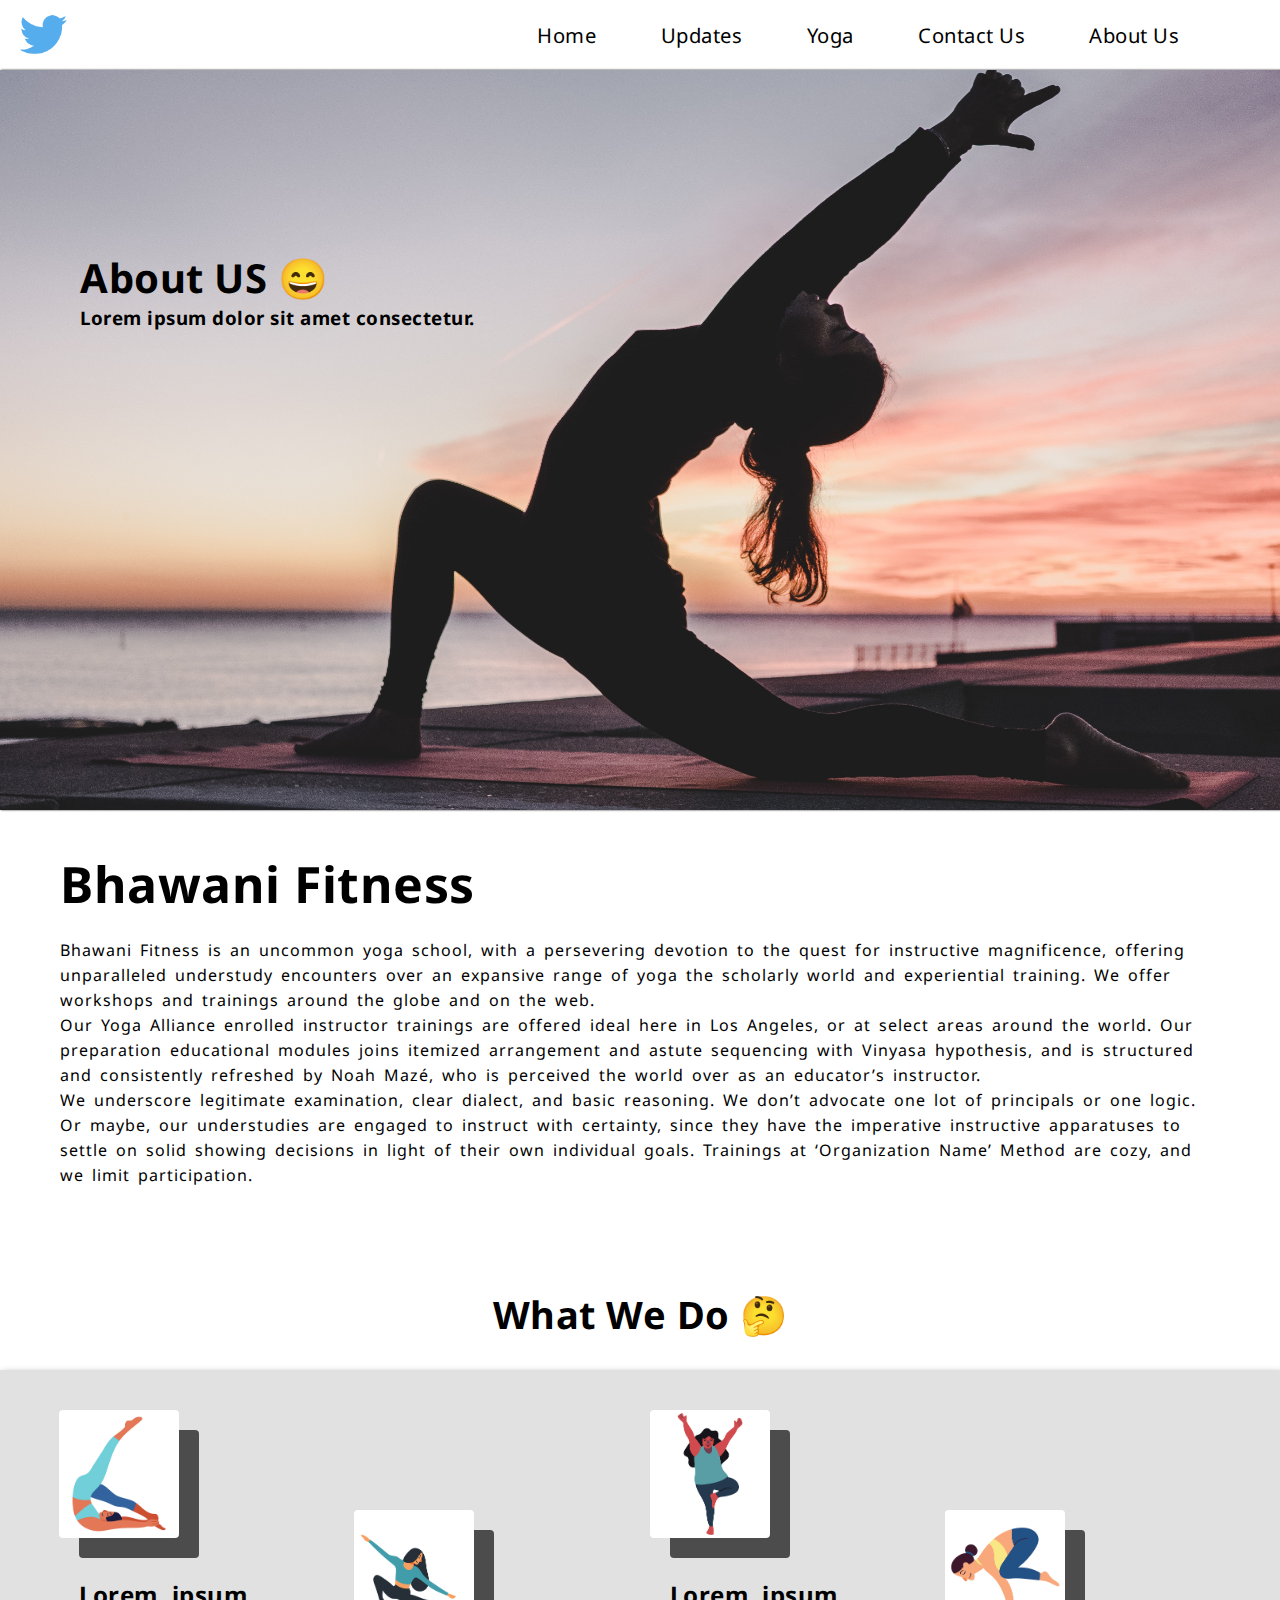
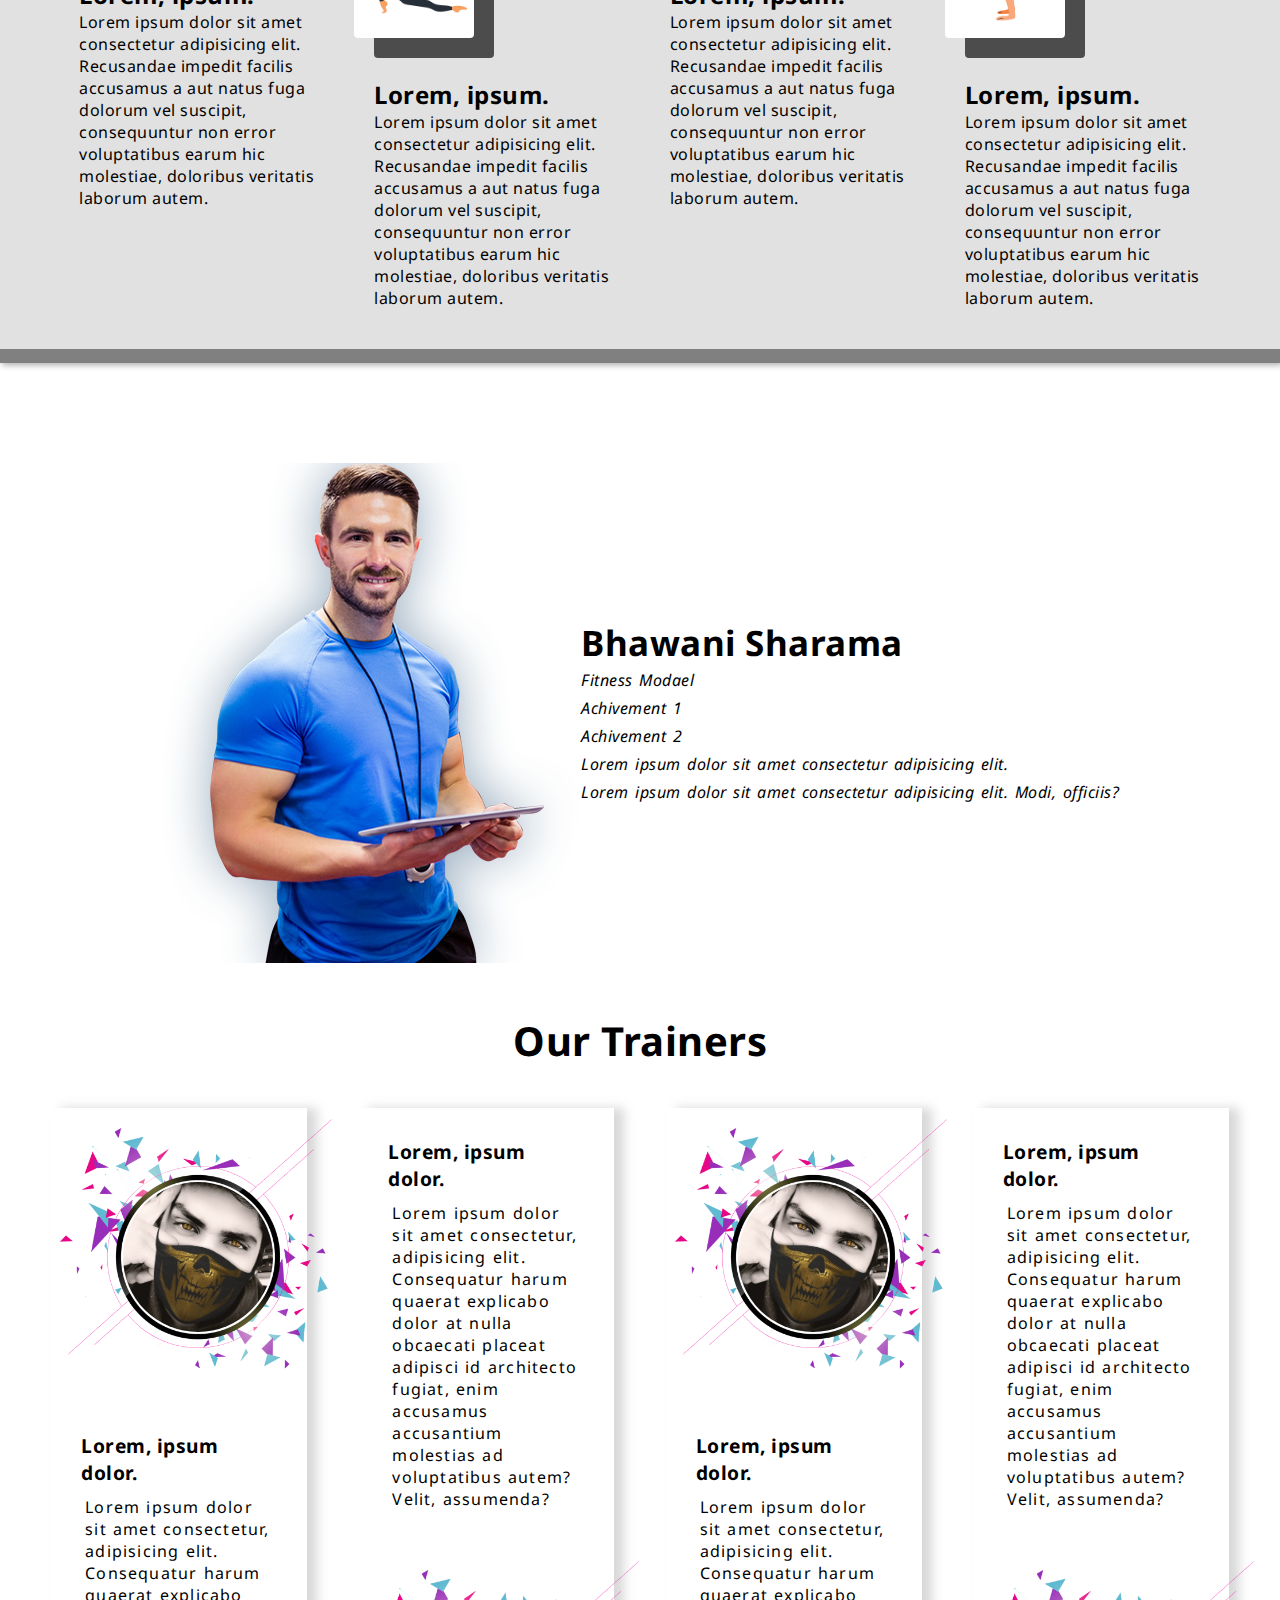
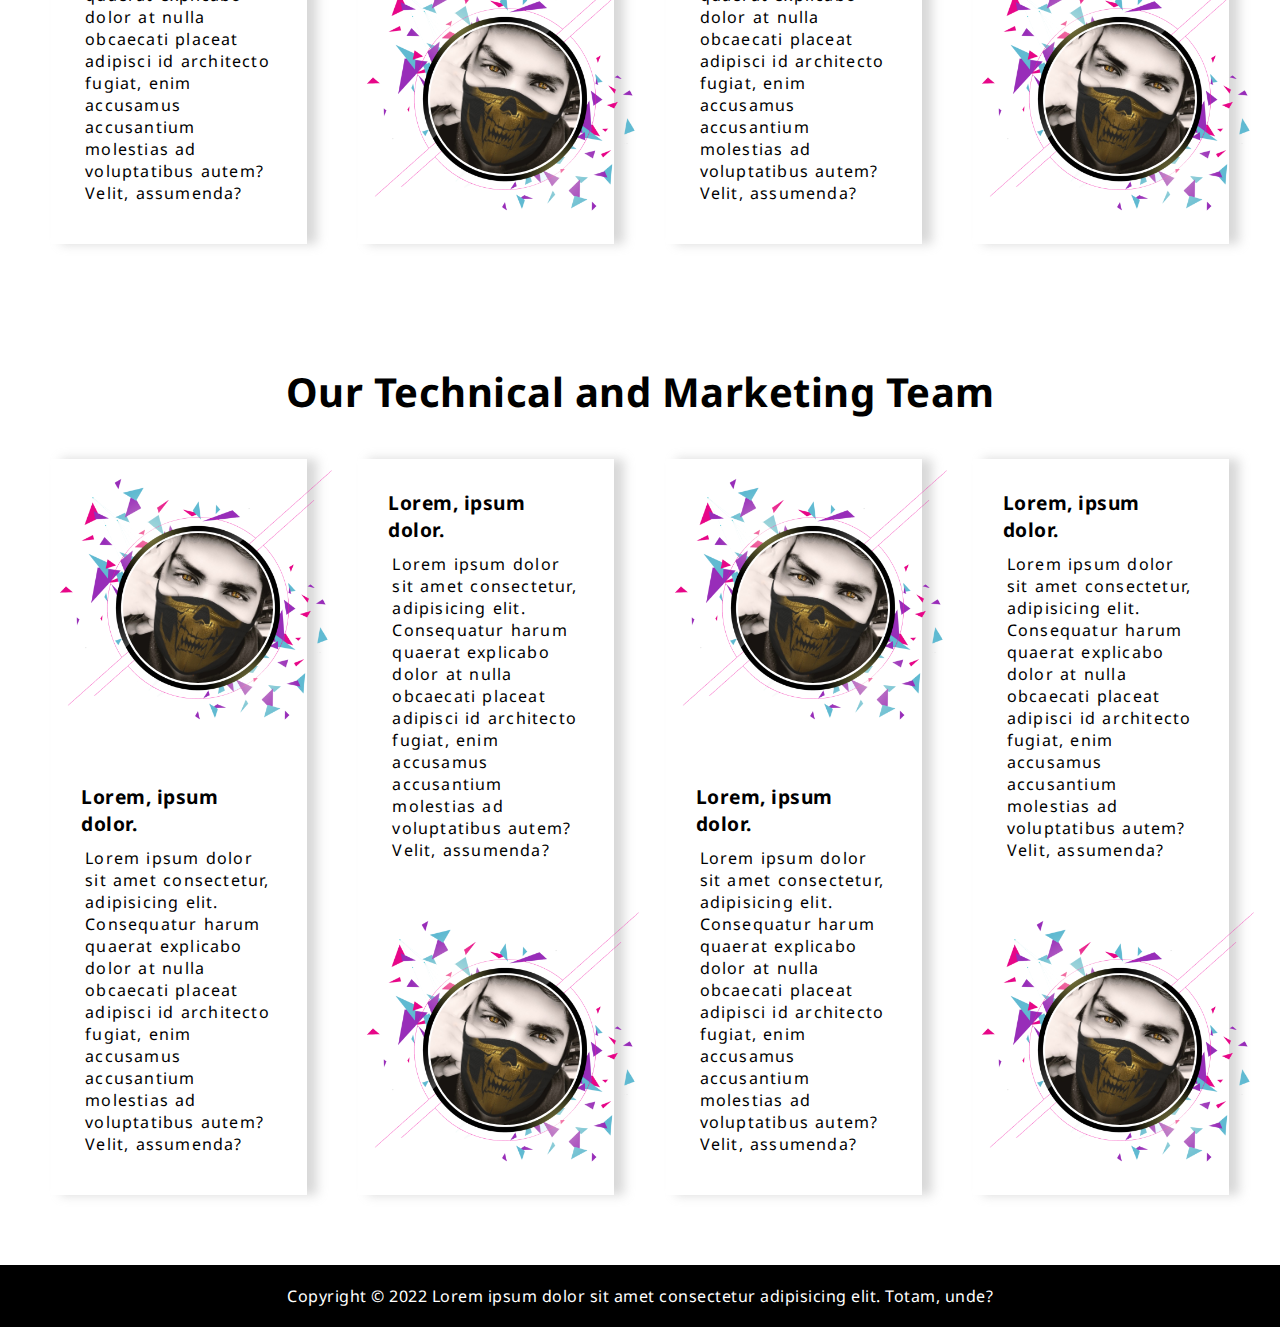
==== aboutus/aboutus.html @ 0463dc95 "first commit" ====
<!DOCTYPE html>
<html lang="en">
  <head>
    <meta charset="UTF-8" />
    <meta http-equiv="X-UA-Compatible" content="IE=edge" />
    <meta name="viewport" content="width=device-width, initial-scale=1.0" />
    <link rel="stylesheet" href="./style.css" />
    <link rel="stylesheet" href="/nav/style.css" />
    <title>Bhawani Fitness | About Us</title>
  </head>
  <body>
    <!-- navBar -->
    <nav class="nav">
      <img src="/images/logo.png" width="70" alt="logo" />
      <div class="nav-links">
        <a href="../index.html">Home</a>
        <a href="/Posts/posts.html">Updates</a>
        <a href="/aboutyoga/aboutyoga.html">Yoga</a>
        <a href="/contactus/contactus.html">Contact Us</a>
        <a href="#">About Us</a>
      </div>
       <img id="burger" src="/images/hamburger.png" alt="hamburger" />
    </nav>
    <!-- hero -->
    <section class="aboutus-hero">
      <div class="aboutus-hero-heading">
        <h2>About US 😄</h2>
        <h3>Lorem ipsum dolor sit amet consectetur.</h3>
      </div>
    </section>
    <!-- aboutus -->
    <section class="aboutus">
      <h1>Bhawani Fitness</h1>
      <p>
        Bhawani Fitness is an uncommon yoga school, with a persevering devotion
        to the quest for instructive magnificence, offering unparalleled
        understudy encounters over an expansive range of yoga the scholarly
        world and experiential training. We offer workshops and trainings around
        the globe and on the web. <br />
        Our Yoga Alliance enrolled instructor trainings are offered ideal here
        in Los Angeles, or at select areas around the world. Our preparation
        educational modules joins itemized arrangement and astute sequencing
        with Vinyasa hypothesis, and is structured and consistently refreshed by
        Noah Mazé, who is perceived the world over as an educator’s instructor.
        <br />
        We underscore legitimate examination, clear dialect, and basic
        reasoning. We don’t advocate one lot of principals or one logic. Or
        maybe, our understudies are engaged to instruct with certainty, since
        they have the imperative instructive apparatuses to settle on solid
        showing decisions in light of their own individual goals. Trainings at
        ‘Organization Name’ Method are cozy, and we limit participation.
      </p>
    </section>
    <!-- what we do -->
    <section class="aboutus-what-we-do">
      <h5>What We Do 🤔</h5>
      <div>
        <div>
          <div class="aboutus-what-we-do-img">
            <img src="/images/aboutus_1.png" alt="aboutus_1" />
          </div>
          <div class="aboutus-what-we-do-content">
            <h6>Lorem, ipsum.</h6>
            <p>
              Lorem ipsum dolor sit amet consectetur adipisicing elit.
              Recusandae impedit facilis accusamus a aut natus fuga dolorum vel
              suscipit, consequuntur non error voluptatibus earum hic molestiae,
              doloribus veritatis laborum autem.
            </p>
          </div>
        </div>
        <div class="aboutus-temp">
          <div class="aboutus-what-we-do-img">
            <img src="/images/aboutus_2.png" alt="aboutus_1" />
          </div>
          <div class="aboutus-what-we-do-content">
            <h6>Lorem, ipsum.</h6>
            <p>
              Lorem ipsum dolor sit amet consectetur adipisicing elit.
              Recusandae impedit facilis accusamus a aut natus fuga dolorum vel
              suscipit, consequuntur non error voluptatibus earum hic molestiae,
              doloribus veritatis laborum autem.
            </p>
          </div>
        </div>
        <div>
          <div class="aboutus-what-we-do-img">
            <img src="/images/aboutus_3.png" alt="aboutus_1" />
          </div>
          <div class="aboutus-what-we-do-content">
            <h6>Lorem, ipsum.</h6>
            <p>
              Lorem ipsum dolor sit amet consectetur adipisicing elit.
              Recusandae impedit facilis accusamus a aut natus fuga dolorum vel
              suscipit, consequuntur non error voluptatibus earum hic molestiae,
              doloribus veritatis laborum autem.
            </p>
          </div>
        </div>
        <div class="aboutus-temp">
          <div class="aboutus-what-we-do-img">
            <img src="/images/aboutus_4.png" alt="aboutus_1" />
          </div>
          <div class="aboutus-what-we-do-content">
            <h6>Lorem, ipsum.</h6>
            <p>
              Lorem ipsum dolor sit amet consectetur adipisicing elit.
              Recusandae impedit facilis accusamus a aut natus fuga dolorum vel
              suscipit, consequuntur non error voluptatibus earum hic molestiae,
              doloribus veritatis laborum autem.
            </p>
          </div>
        </div>
      </div>
    </section>
    <!-- profiles -->
    <section class="aboutus-main-profile">
      <img src="/images/main istructor.png" alt="bhawani sharma" />
      <div>
        <h5>Bhawani Sharama</h5>
        <ul>
          <li>Fitness Modael</li>
          <li>Achivement 1</li>
          <li>Achivement 2</li>
          <li>Lorem ipsum dolor sit amet consectetur adipisicing elit.</li>
          <li>
            Lorem ipsum dolor sit amet consectetur adipisicing elit. Modi,
            officiis?
          </li>
        </ul>
      </div>
    </section>
    <h6 id="trainers-profile">Our Trainers</h6>
    <section class="aboutus-trainers-profile">
      <div>
        <div class="aboutus-trainers-profile-img">
          <img src="/images/trainer.jpg" alt="trainer" />
        </div>
        <div class="aboutus-trainers-profile-content">
          <h5>Lorem, ipsum dolor.</h5>
          <p>
            Lorem ipsum dolor sit amet consectetur, adipisicing elit.
            Consequatur harum quaerat explicabo dolor at nulla obcaecati placeat
            adipisci id architecto fugiat, enim accusamus accusantium molestias
            ad voluptatibus autem? Velit, assumenda?
          </p>
        </div>
      </div>
      <div>
        <div class="aboutus-trainers-profile-content">
          <h5>Lorem, ipsum dolor.</h5>
          <p>
            Lorem ipsum dolor sit amet consectetur, adipisicing elit.
            Consequatur harum quaerat explicabo dolor at nulla obcaecati placeat
            adipisci id architecto fugiat, enim accusamus accusantium molestias
            ad voluptatibus autem? Velit, assumenda?
          </p>
        </div>
        <div class="aboutus-trainers-profile-img">
          <img src="/images/trainer.jpg" alt="trainer" />
        </div>
      </div>
      <div>
        <div class="aboutus-trainers-profile-img">
          <img src="/images/trainer.jpg" alt="trainer" />
        </div>
        <div class="aboutus-trainers-profile-content">
          <h5>Lorem, ipsum dolor.</h5>
          <p>
            Lorem ipsum dolor sit amet consectetur, adipisicing elit.
            Consequatur harum quaerat explicabo dolor at nulla obcaecati placeat
            adipisci id architecto fugiat, enim accusamus accusantium molestias
            ad voluptatibus autem? Velit, assumenda?
          </p>
        </div>
      </div>
      <div>
        <div class="aboutus-trainers-profile-content">
          <h5>Lorem, ipsum dolor.</h5>
          <p>
            Lorem ipsum dolor sit amet consectetur, adipisicing elit.
            Consequatur harum quaerat explicabo dolor at nulla obcaecati placeat
            adipisci id architecto fugiat, enim accusamus accusantium molestias
            ad voluptatibus autem? Velit, assumenda?
          </p>
        </div>
        <div class="aboutus-trainers-profile-img">
          <img src="/images/trainer.jpg" alt="trainer" />
        </div>
      </div>
    </section>
    <!-- css and classes are same to completee it fast -->
    <h6 id="trainers-profile">Our Technical and Marketing Team</h6>
    <section class="aboutus-trainers-profile">
      <div>
        <div class="aboutus-trainers-profile-img">
          <img src="/images/trainer.jpg" alt="trainer" />
        </div>
        <div class="aboutus-trainers-profile-content">
          <h5>Lorem, ipsum dolor.</h5>
          <p>
            Lorem ipsum dolor sit amet consectetur, adipisicing elit.
            Consequatur harum quaerat explicabo dolor at nulla obcaecati placeat
            adipisci id architecto fugiat, enim accusamus accusantium molestias
            ad voluptatibus autem? Velit, assumenda?
          </p>
        </div>
      </div>
      <div>
        <div class="aboutus-trainers-profile-content">
          <h5>Lorem, ipsum dolor.</h5>
          <p>
            Lorem ipsum dolor sit amet consectetur, adipisicing elit.
            Consequatur harum quaerat explicabo dolor at nulla obcaecati placeat
            adipisci id architecto fugiat, enim accusamus accusantium molestias
            ad voluptatibus autem? Velit, assumenda?
          </p>
        </div>
        <div class="aboutus-trainers-profile-img">
          <img src="/images/trainer.jpg" alt="trainer" />
        </div>
      </div>
      <div>
        <div class="aboutus-trainers-profile-img">
          <img src="/images/trainer.jpg" alt="trainer" />
        </div>
        <div class="aboutus-trainers-profile-content">
          <h5>Lorem, ipsum dolor.</h5>
          <p>
            Lorem ipsum dolor sit amet consectetur, adipisicing elit.
            Consequatur harum quaerat explicabo dolor at nulla obcaecati placeat
            adipisci id architecto fugiat, enim accusamus accusantium molestias
            ad voluptatibus autem? Velit, assumenda?
          </p>
        </div>
      </div>
      <div>
        <div class="aboutus-trainers-profile-content">
          <h5>Lorem, ipsum dolor.</h5>
          <p>
            Lorem ipsum dolor sit amet consectetur, adipisicing elit.
            Consequatur harum quaerat explicabo dolor at nulla obcaecati placeat
            adipisci id architecto fugiat, enim accusamus accusantium molestias
            ad voluptatibus autem? Velit, assumenda?
          </p>
        </div>
        <div class="aboutus-trainers-profile-img">
          <img src="/images/trainer.jpg" alt="trainer" />
        </div>
      </div>
    </section>
    <footer class="home-footer">
      Copyright © 2022 Lorem ipsum dolor sit amet consectetur adipisicing elit.
      Totam, unde?
    </footer>
    <script src="/nav/script.js"></script>
  </body>
</html>
---- aboutus/style.css ----
@import url("https://fonts.googleapis.com/css2?family=Noto+Sans&display=swap");
* {
  margin: 0;
  padding: 0;
  font-family: "Noto Sans", sans-serif;
  letter-spacing: 0.5px;
  box-sizing: border-box;
}
a {
  text-decoration: none;
  color: black;
}
img {
  display: block;
}

.aboutus-hero {
  width: 100%;
  height: calc(90vh - 70px);
  background-image: url("/images/aboutus_hero.jpg");
  box-shadow: 1px 0 2px rgba(0, 0, 0, 0.841);
  /* background: rgb(41, 41, 41);
  background: linear-gradient(
    220deg,
    rgba(41, 41, 41, 0.726) 18%,
    rgba(246, 246, 246, 1) 100%
  ); */
  /* background-blend-mode: luminosity; */
  background-position: center;
  background-repeat: no-repeat;
  background-size: cover;
  /* display: flex; */
  /* align-items: center; */
}
.aboutus-hero-heading {
  margin-left: 80px;
  width: 36%;
  padding-top: 180px;
}
/* heading */
.aboutus-hero-heading > h2 {
  font-size: 40px;
}
.aboutus {
  padding: 40px 60px;
}
.aboutus > h1 {
  font-size: 50px;
}
.aboutus > p {
  word-spacing: 3px;
  line-height: 25px;
  padding-top: 20px;
  letter-spacing: 1px;
}

/* what we do */
.aboutus-what-we-do > h5 {
  text-align: center;
  font-size: 38px;
  margin-top: 60px;
  margin-bottom: 30px;
}
.aboutus-what-we-do > div {
  display: flex;
  background-color: rgba(184, 184, 184, 0.418);
  padding: 30px;
  box-shadow: 1.5px 1.5px 6px rgba(80, 80, 80, 0.486);
  margin-bottom: 100px;
  margin-top: 10;
  /* border-top: 3px solid rgba(128, 128, 128, 0.281); */
  border-bottom: gray solid 14px;
  justify-content: space-evenly;
}
.aboutus-what-we-do > div > div {
  width: 21%;
  padding: 10px;
}
.aboutus-what-we-do-content > h6 {
  font-size: x-large;
}
.aboutus-what-we-do-img {
  width: 120px;
  border-radius: 4px;
  background-color: rgba(54, 54, 54, 0.87);
}
.aboutus-what-we-do-img > img {
  margin: 20px;
  border-radius: 4px;
  width: 120px;
  position: relative;
  bottom: 20px;
  right: 40px;
}
.aboutus-temp {
  margin-top: 100px;
}
/* profiles */
.aboutus-main-profile {
  display: flex;
  align-items: center;
  justify-content: center;
}
.aboutus-main-profile > div > h5 {
  font-size: 35px;
}
.aboutus-main-profile > div > ul {
  list-style: none;
  line-height: 28px;
  font-style: italic;
  letter-spacing: 1.2px;
  word-spacing: 2px;
}
#trainers-profile {
  text-align: center;
  margin-top: 50px;
  margin-bottom: 40px;
  font-size: 40px;
}
.aboutus-trainers-profile {
  display: flex;
  justify-content: space-evenly;
}
.aboutus-trainers-profile > div {
  width: 20%;
  margin-bottom: 70px;
  box-shadow:10px 0 10px rgba(175, 175, 175, 0.486) ;
  /* background-color: rgba(212, 212, 212, 0.527); */
}
.aboutus-trainers-profile-img {
  background-image: url("/images/trainer_bg.png");
  padding: 72px;
  background-size: cover;
  background-position: center;
  background-repeat: no-repeat;
  width: max-content;
}
.aboutus-trainers-profile-content {
  padding: 30px;
}
.aboutus-trainers-profile-content > h5 {
  font-size: larger;
}
.aboutus-trainers-profile-content > p {
  letter-spacing: 1.2px;
  word-spacing: 1.1px;
  padding: 10px 4px;
}
.aboutus-trainers-profile-img img {
  position: relative;
  top: 2.4px;
  /* box-shadow: 2px 2px 10px rgba(150, 150, 150, 0.562); */
  width: 150px;
  border-radius: 50%;
}
.home-footer {
  color: white;
  padding: 20px 0;
  text-align: center;
  background-color: black;
}
---- nav/style.css ----
.nav {
  padding: 4px 8px;
  display: flex;
  height: 70px;
  align-items: center;
  justify-content: space-between;
}
#burger {
  display: none;
  width: 31px;
  z-index: 5;
  transition: all 0.4s ease-in-out;
  margin-right: 10px;
}
.nav-links {
  z-index: 4;
  margin-right: 5%;
  /* display: flex;
  justify-content: space-between; */
  width: max-content;
  font-size: 20.2px;
}
.nav-links > a {
  margin: 0 2.3vw;
}
.home-footer {
  color: white;
  padding: 20px 0;
  text-align: center;
  background-color: black;
}
@media screen and (max-width: 850px) {
  .nav {
    padding: 3px 6px;
    height: 55px;
    width: 100%;
    position: absolute; /* top: 0; */
    /* position: fixed; */
  }
  #burger {
    position: relative;
    display: block;
  }
  .nav > img {
    width: 55px;
  }
  .nav-links {
    position: fixed;
    top: 0;
    margin: 0;
    padding-top: 55px;
    background-color: rgba(173, 173, 173, 0.952);
    width: 50%;
    height: 100vh;
    right: 0;
    display: flex;
    line-height: 40px;
    transform: translateX(100%);
    transition: all 0.4s ease-in-out;
    flex-direction: column;
  }
  .nav-links > a {
    padding: 10px 10px;
    width: 100%;
    color: white;
    text-shadow: 1.3px 1.3px 2px black;
    margin: 0;
    border-bottom: 2px solid black;
  }
}

@media screen and (max-width: 600px) {
  /* testimonials */
  .nav-links {
    width: 80%;
  }
    .home-footer {
    font-size: x-small;
    padding: 7px;
  }
}
@media screen and (max-width: 430px) {
  .home-footer {
    font-size: small;
    padding: 7px;
  }
}
@media screen and (max-width:350px) {
  .home-footer {
    padding: 3px 0;
    font-size: 6px;
  }
}
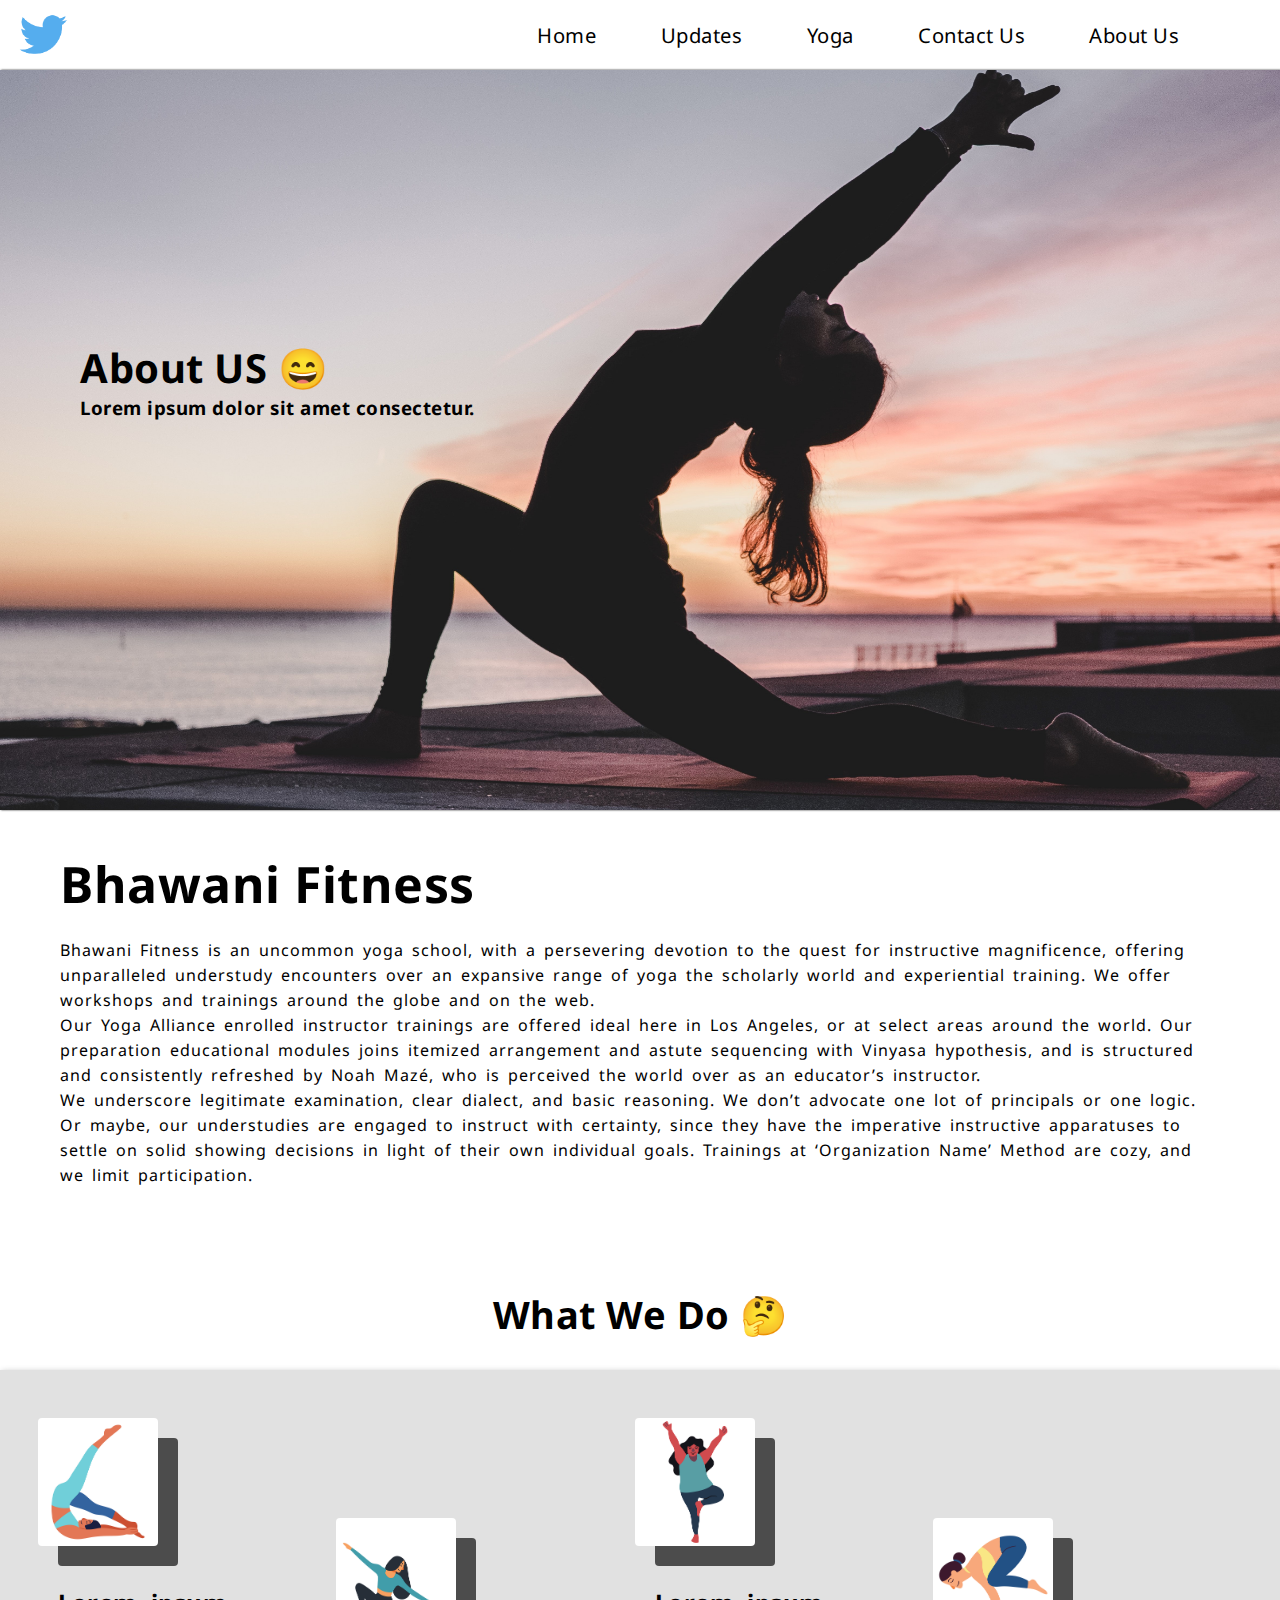
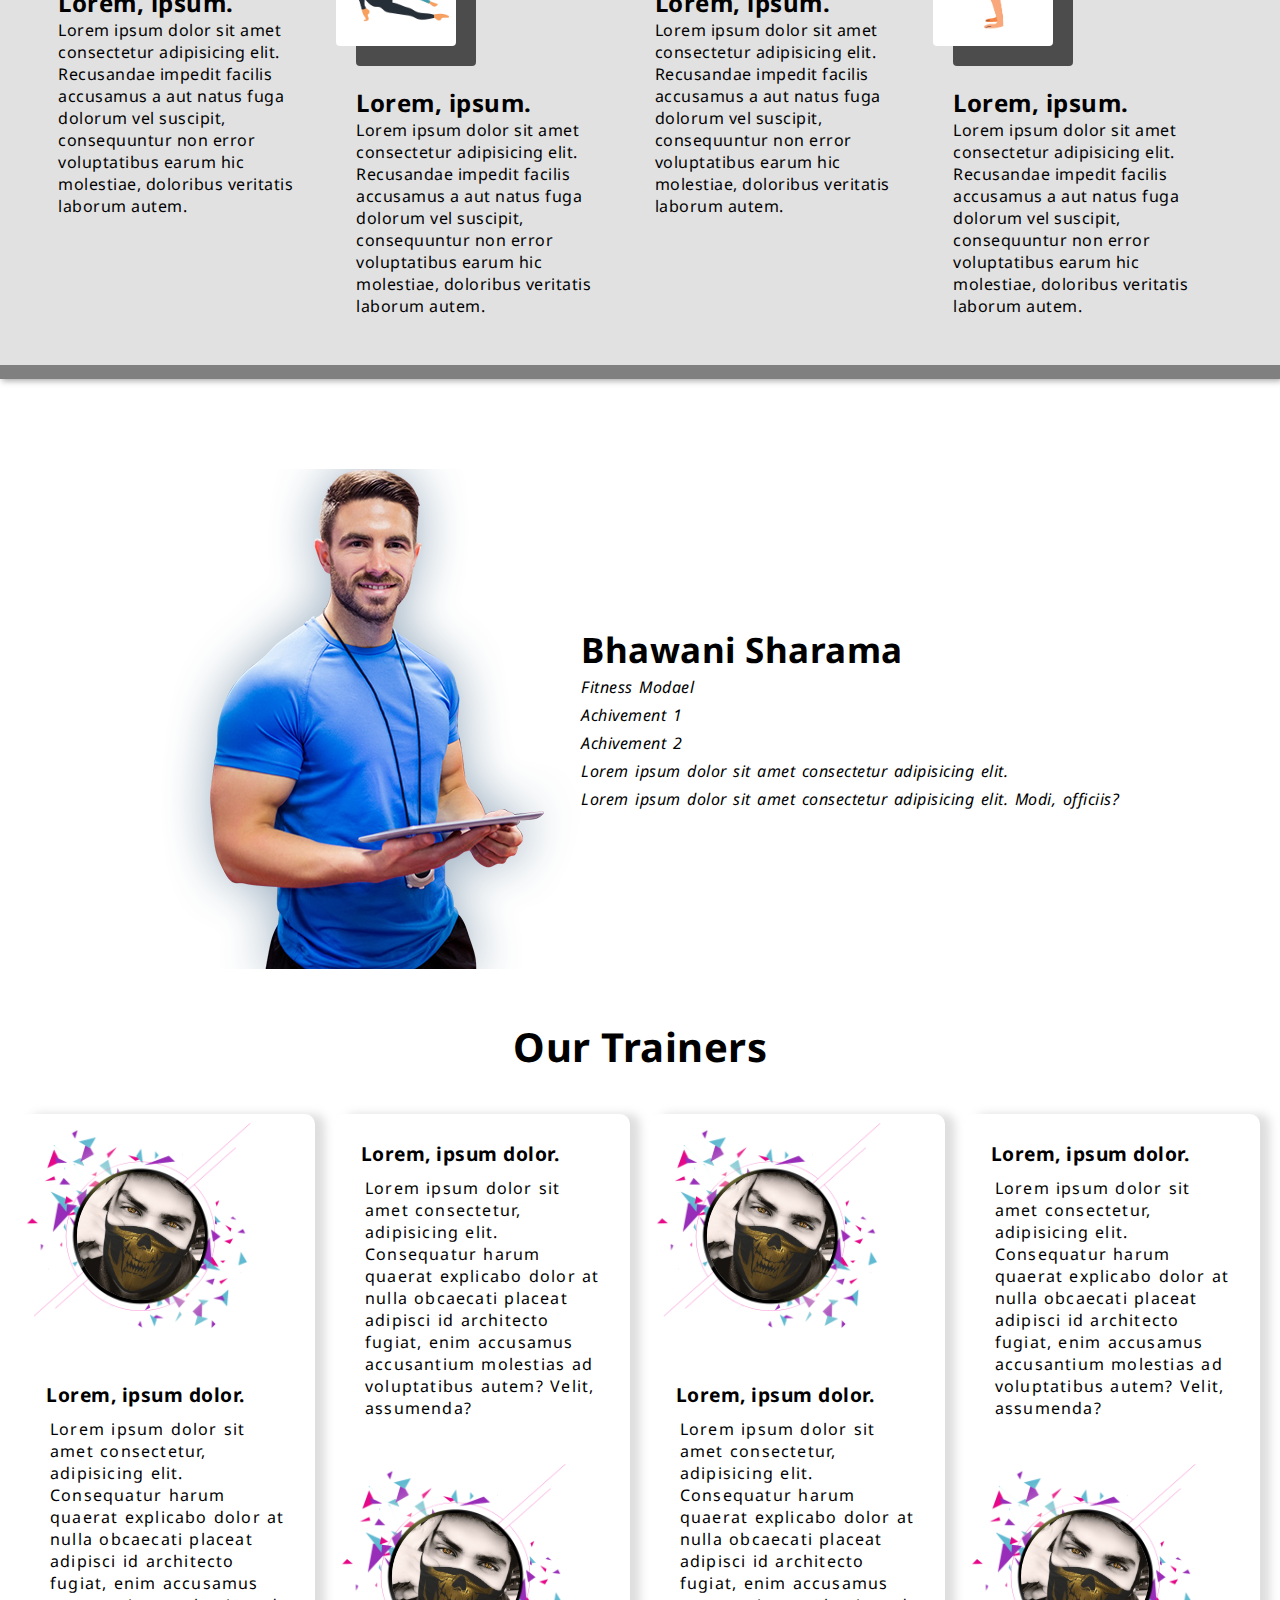
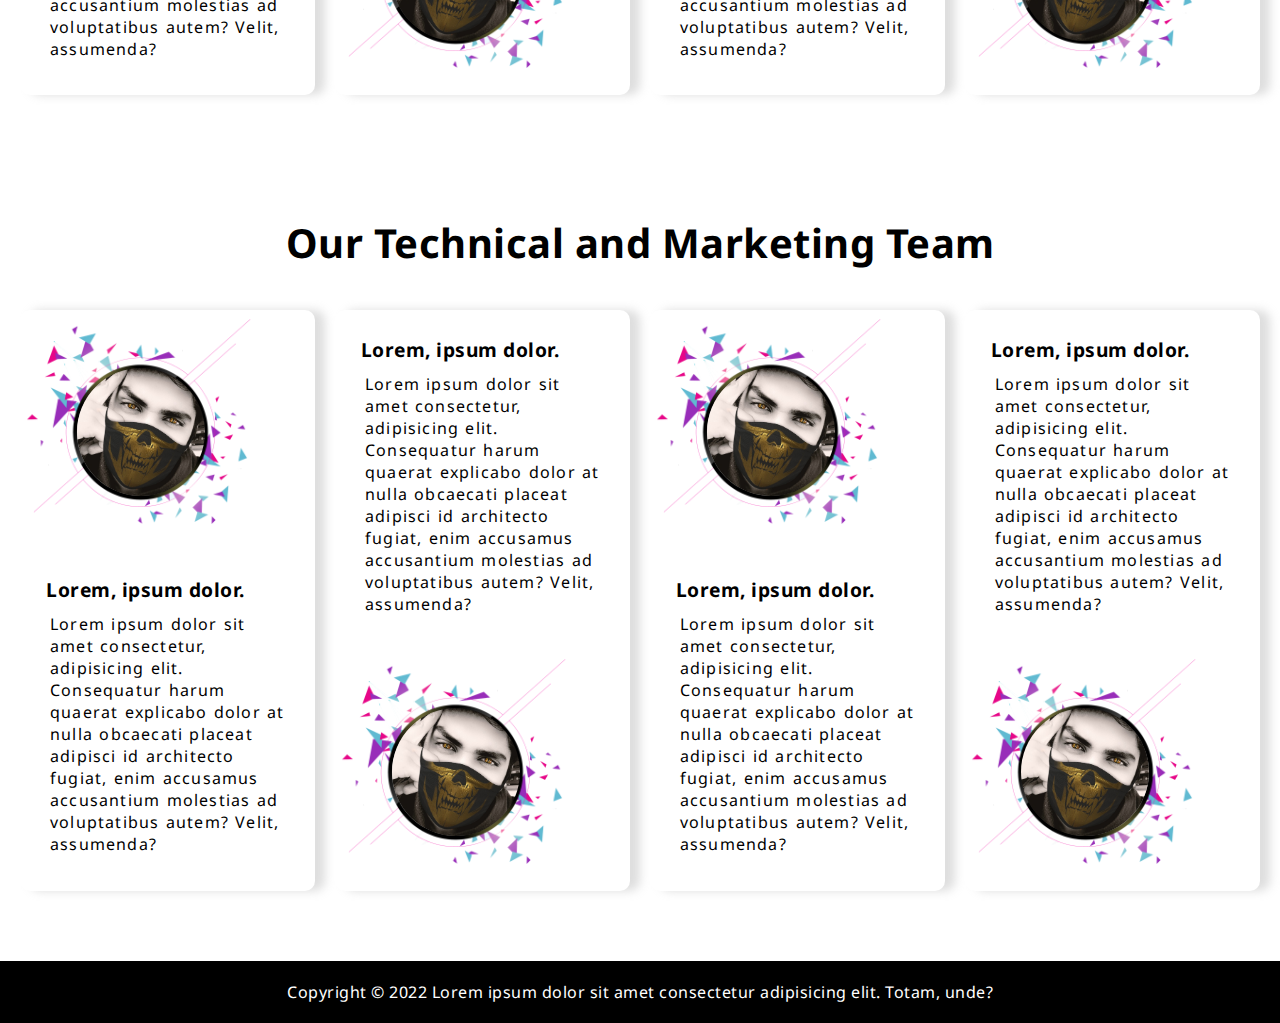
==== commit 76acf41e: "first commit" ====
--- a/aboutus/aboutus.html
+++ b/aboutus/aboutus.html
@@ -5,21 +5,21 @@
     <meta http-equiv="X-UA-Compatible" content="IE=edge" />
     <meta name="viewport" content="width=device-width, initial-scale=1.0" />
     <link rel="stylesheet" href="./style.css" />
-    <link rel="stylesheet" href="/nav/style.css" />
+    <link rel="stylesheet" href="../nav/style.css" />
     <title>Bhawani Fitness | About Us</title>
   </head>
   <body>
     <!-- navBar -->
     <nav class="nav">
-      <img src="/images/logo.png" width="70" alt="logo" />
+      <img src="../images/logo.png" width="70" alt="logo" />
       <div class="nav-links">
         <a href="../index.html">Home</a>
-        <a href="/Posts/posts.html">Updates</a>
-        <a href="/aboutyoga/aboutyoga.html">Yoga</a>
-        <a href="/contactus/contactus.html">Contact Us</a>
+        <a href="../Posts/posts.html">Updates</a>
+        <a href="../aboutyoga/aboutyoga.html">Yoga</a>
+        <a href="../contactus/contactus.html">Contact Us</a>
         <a href="#">About Us</a>
       </div>
-       <img id="burger" src="/images/hamburger.png" alt="hamburger" />
+       <img id="burger" src="../images/hamburger.png" alt="hamburger" />
     </nav>
     <!-- hero -->
     <section class="aboutus-hero">
@@ -57,7 +57,7 @@
       <div>
         <div>
           <div class="aboutus-what-we-do-img">
-            <img src="/images/aboutus_1.png" alt="aboutus_1" />
+            <img src="../images/aboutus_1.png" alt="aboutus_1" />
           </div>
           <div class="aboutus-what-we-do-content">
             <h6>Lorem, ipsum.</h6>
@@ -71,7 +71,7 @@
         </div>
         <div class="aboutus-temp">
           <div class="aboutus-what-we-do-img">
-            <img src="/images/aboutus_2.png" alt="aboutus_1" />
+            <img src="../images/aboutus_2.png" alt="aboutus_1" />
           </div>
           <div class="aboutus-what-we-do-content">
             <h6>Lorem, ipsum.</h6>
@@ -85,7 +85,7 @@
         </div>
         <div>
           <div class="aboutus-what-we-do-img">
-            <img src="/images/aboutus_3.png" alt="aboutus_1" />
+            <img src="../images/aboutus_3.png" alt="aboutus_1" />
           </div>
           <div class="aboutus-what-we-do-content">
             <h6>Lorem, ipsum.</h6>
@@ -99,7 +99,7 @@
         </div>
         <div class="aboutus-temp">
           <div class="aboutus-what-we-do-img">
-            <img src="/images/aboutus_4.png" alt="aboutus_1" />
+            <img src="../images/aboutus_4.png" alt="aboutus_1" />
           </div>
           <div class="aboutus-what-we-do-content">
             <h6>Lorem, ipsum.</h6>
@@ -115,7 +115,7 @@
     </section>
     <!-- profiles -->
     <section class="aboutus-main-profile">
-      <img src="/images/main istructor.png" alt="bhawani sharma" />
+      <img src="../images/main istructor.png" alt="bhawani sharma" />
       <div>
         <h5>Bhawani Sharama</h5>
         <ul>
@@ -134,58 +134,58 @@
     <section class="aboutus-trainers-profile">
       <div>
         <div class="aboutus-trainers-profile-img">
-          <img src="/images/trainer.jpg" alt="trainer" />
-        </div>
-        <div class="aboutus-trainers-profile-content">
-          <h5>Lorem, ipsum dolor.</h5>
-          <p>
-            Lorem ipsum dolor sit amet consectetur, adipisicing elit.
-            Consequatur harum quaerat explicabo dolor at nulla obcaecati placeat
-            adipisci id architecto fugiat, enim accusamus accusantium molestias
-            ad voluptatibus autem? Velit, assumenda?
-          </p>
-        </div>
-      </div>
-      <div>
-        <div class="aboutus-trainers-profile-content">
-          <h5>Lorem, ipsum dolor.</h5>
-          <p>
-            Lorem ipsum dolor sit amet consectetur, adipisicing elit.
-            Consequatur harum quaerat explicabo dolor at nulla obcaecati placeat
-            adipisci id architecto fugiat, enim accusamus accusantium molestias
-            ad voluptatibus autem? Velit, assumenda?
-          </p>
-        </div>
-        <div class="aboutus-trainers-profile-img">
-          <img src="/images/trainer.jpg" alt="trainer" />
-        </div>
-      </div>
-      <div>
-        <div class="aboutus-trainers-profile-img">
-          <img src="/images/trainer.jpg" alt="trainer" />
-        </div>
-        <div class="aboutus-trainers-profile-content">
-          <h5>Lorem, ipsum dolor.</h5>
-          <p>
-            Lorem ipsum dolor sit amet consectetur, adipisicing elit.
-            Consequatur harum quaerat explicabo dolor at nulla obcaecati placeat
-            adipisci id architecto fugiat, enim accusamus accusantium molestias
-            ad voluptatibus autem? Velit, assumenda?
-          </p>
-        </div>
-      </div>
-      <div>
-        <div class="aboutus-trainers-profile-content">
-          <h5>Lorem, ipsum dolor.</h5>
-          <p>
-            Lorem ipsum dolor sit amet consectetur, adipisicing elit.
-            Consequatur harum quaerat explicabo dolor at nulla obcaecati placeat
-            adipisci id architecto fugiat, enim accusamus accusantium molestias
-            ad voluptatibus autem? Velit, assumenda?
-          </p>
-        </div>
-        <div class="aboutus-trainers-profile-img">
-          <img src="/images/trainer.jpg" alt="trainer" />
+          <img src="../images/trainer.jpg" alt="trainer" />
+        </div>
+        <div class="aboutus-trainers-profile-content">
+          <h5>Lorem, ipsum dolor.</h5>
+          <p>
+            Lorem ipsum dolor sit amet consectetur, adipisicing elit.
+            Consequatur harum quaerat explicabo dolor at nulla obcaecati placeat
+            adipisci id architecto fugiat, enim accusamus accusantium molestias
+            ad voluptatibus autem? Velit, assumenda?
+          </p>
+        </div>
+      </div>
+      <div>
+        <div class="aboutus-trainers-profile-content">
+          <h5>Lorem, ipsum dolor.</h5>
+          <p>
+            Lorem ipsum dolor sit amet consectetur, adipisicing elit.
+            Consequatur harum quaerat explicabo dolor at nulla obcaecati placeat
+            adipisci id architecto fugiat, enim accusamus accusantium molestias
+            ad voluptatibus autem? Velit, assumenda?
+          </p>
+        </div>
+        <div class="aboutus-trainers-profile-img">
+          <img src="../images/trainer.jpg" alt="trainer" />
+        </div>
+      </div>
+      <div>
+        <div class="aboutus-trainers-profile-img">
+          <img src="../images/trainer.jpg" alt="trainer" />
+        </div>
+        <div class="aboutus-trainers-profile-content">
+          <h5>Lorem, ipsum dolor.</h5>
+          <p>
+            Lorem ipsum dolor sit amet consectetur, adipisicing elit.
+            Consequatur harum quaerat explicabo dolor at nulla obcaecati placeat
+            adipisci id architecto fugiat, enim accusamus accusantium molestias
+            ad voluptatibus autem? Velit, assumenda?
+          </p>
+        </div>
+      </div>
+      <div>
+        <div class="aboutus-trainers-profile-content">
+          <h5>Lorem, ipsum dolor.</h5>
+          <p>
+            Lorem ipsum dolor sit amet consectetur, adipisicing elit.
+            Consequatur harum quaerat explicabo dolor at nulla obcaecati placeat
+            adipisci id architecto fugiat, enim accusamus accusantium molestias
+            ad voluptatibus autem? Velit, assumenda?
+          </p>
+        </div>
+        <div class="aboutus-trainers-profile-img">
+          <img src="../images/trainer.jpg" alt="trainer" />
         </div>
       </div>
     </section>
@@ -194,58 +194,58 @@
     <section class="aboutus-trainers-profile">
       <div>
         <div class="aboutus-trainers-profile-img">
-          <img src="/images/trainer.jpg" alt="trainer" />
-        </div>
-        <div class="aboutus-trainers-profile-content">
-          <h5>Lorem, ipsum dolor.</h5>
-          <p>
-            Lorem ipsum dolor sit amet consectetur, adipisicing elit.
-            Consequatur harum quaerat explicabo dolor at nulla obcaecati placeat
-            adipisci id architecto fugiat, enim accusamus accusantium molestias
-            ad voluptatibus autem? Velit, assumenda?
-          </p>
-        </div>
-      </div>
-      <div>
-        <div class="aboutus-trainers-profile-content">
-          <h5>Lorem, ipsum dolor.</h5>
-          <p>
-            Lorem ipsum dolor sit amet consectetur, adipisicing elit.
-            Consequatur harum quaerat explicabo dolor at nulla obcaecati placeat
-            adipisci id architecto fugiat, enim accusamus accusantium molestias
-            ad voluptatibus autem? Velit, assumenda?
-          </p>
-        </div>
-        <div class="aboutus-trainers-profile-img">
-          <img src="/images/trainer.jpg" alt="trainer" />
-        </div>
-      </div>
-      <div>
-        <div class="aboutus-trainers-profile-img">
-          <img src="/images/trainer.jpg" alt="trainer" />
-        </div>
-        <div class="aboutus-trainers-profile-content">
-          <h5>Lorem, ipsum dolor.</h5>
-          <p>
-            Lorem ipsum dolor sit amet consectetur, adipisicing elit.
-            Consequatur harum quaerat explicabo dolor at nulla obcaecati placeat
-            adipisci id architecto fugiat, enim accusamus accusantium molestias
-            ad voluptatibus autem? Velit, assumenda?
-          </p>
-        </div>
-      </div>
-      <div>
-        <div class="aboutus-trainers-profile-content">
-          <h5>Lorem, ipsum dolor.</h5>
-          <p>
-            Lorem ipsum dolor sit amet consectetur, adipisicing elit.
-            Consequatur harum quaerat explicabo dolor at nulla obcaecati placeat
-            adipisci id architecto fugiat, enim accusamus accusantium molestias
-            ad voluptatibus autem? Velit, assumenda?
-          </p>
-        </div>
-        <div class="aboutus-trainers-profile-img">
-          <img src="/images/trainer.jpg" alt="trainer" />
+          <img src="../images/trainer.jpg" alt="trainer" />
+        </div>
+        <div class="aboutus-trainers-profile-content">
+          <h5>Lorem, ipsum dolor.</h5>
+          <p>
+            Lorem ipsum dolor sit amet consectetur, adipisicing elit.
+            Consequatur harum quaerat explicabo dolor at nulla obcaecati placeat
+            adipisci id architecto fugiat, enim accusamus accusantium molestias
+            ad voluptatibus autem? Velit, assumenda?
+          </p>
+        </div>
+      </div>
+      <div>
+        <div class="aboutus-trainers-profile-content">
+          <h5>Lorem, ipsum dolor.</h5>
+          <p>
+            Lorem ipsum dolor sit amet consectetur, adipisicing elit.
+            Consequatur harum quaerat explicabo dolor at nulla obcaecati placeat
+            adipisci id architecto fugiat, enim accusamus accusantium molestias
+            ad voluptatibus autem? Velit, assumenda?
+          </p>
+        </div>
+        <div class="aboutus-trainers-profile-img">
+          <img src="../images/trainer.jpg" alt="trainer" />
+        </div>
+      </div>
+      <div>
+        <div class="aboutus-trainers-profile-img">
+          <img src="../images/trainer.jpg" alt="trainer" />
+        </div>
+        <div class="aboutus-trainers-profile-content">
+          <h5>Lorem, ipsum dolor.</h5>
+          <p>
+            Lorem ipsum dolor sit amet consectetur, adipisicing elit.
+            Consequatur harum quaerat explicabo dolor at nulla obcaecati placeat
+            adipisci id architecto fugiat, enim accusamus accusantium molestias
+            ad voluptatibus autem? Velit, assumenda?
+          </p>
+        </div>
+      </div>
+      <div>
+        <div class="aboutus-trainers-profile-content">
+          <h5>Lorem, ipsum dolor.</h5>
+          <p>
+            Lorem ipsum dolor sit amet consectetur, adipisicing elit.
+            Consequatur harum quaerat explicabo dolor at nulla obcaecati placeat
+            adipisci id architecto fugiat, enim accusamus accusantium molestias
+            ad voluptatibus autem? Velit, assumenda?
+          </p>
+        </div>
+        <div class="aboutus-trainers-profile-img">
+          <img src="../images/trainer.jpg" alt="trainer" />
         </div>
       </div>
     </section>
@@ -253,6 +253,6 @@
       Copyright © 2022 Lorem ipsum dolor sit amet consectetur adipisicing elit.
       Totam, unde?
     </footer>
-    <script src="/nav/script.js"></script>
+    <script src="../nav/script.js"></script>
   </body>
 </html>
--- a/aboutus/style.css
+++ b/aboutus/style.css
@@ -17,25 +17,16 @@
 .aboutus-hero {
   width: 100%;
   height: calc(90vh - 70px);
-  background-image: url("/images/aboutus_hero.jpg");
+  background-image: url("../images/aboutus_hero.jpg");
   box-shadow: 1px 0 2px rgba(0, 0, 0, 0.841);
-  /* background: rgb(41, 41, 41);
-  background: linear-gradient(
-    220deg,
-    rgba(41, 41, 41, 0.726) 18%,
-    rgba(246, 246, 246, 1) 100%
-  ); */
-  /* background-blend-mode: luminosity; */
   background-position: center;
   background-repeat: no-repeat;
   background-size: cover;
-  /* display: flex; */
-  /* align-items: center; */
 }
 .aboutus-hero-heading {
   margin-left: 80px;
-  width: 36%;
-  padding-top: 180px;
+  width: 45%;
+  padding-top: 30vh;
 }
 /* heading */
 .aboutus-hero-heading > h2 {
@@ -64,16 +55,15 @@
 .aboutus-what-we-do > div {
   display: flex;
   background-color: rgba(184, 184, 184, 0.418);
-  padding: 30px;
+  padding: 3vw;
   box-shadow: 1.5px 1.5px 6px rgba(80, 80, 80, 0.486);
-  margin-bottom: 100px;
-  margin-top: 10;
-  /* border-top: 3px solid rgba(128, 128, 128, 0.281); */
+  margin-bottom: 10vh;
+  margin-top: 10px;
   border-bottom: gray solid 14px;
   justify-content: space-evenly;
 }
 .aboutus-what-we-do > div > div {
-  width: 21%;
+  width: 24%;
   padding: 10px;
 }
 .aboutus-what-we-do-content > h6 {
@@ -122,21 +112,22 @@
   justify-content: space-evenly;
 }
 .aboutus-trainers-profile > div {
-  width: 20%;
+  width: 23%;
+  border-radius: 10px;
   margin-bottom: 70px;
-  box-shadow:10px 0 10px rgba(175, 175, 175, 0.486) ;
+  box-shadow: 10px 0 10px rgba(175, 175, 175, 0.406);
   /* background-color: rgba(212, 212, 212, 0.527); */
 }
 .aboutus-trainers-profile-img {
-  background-image: url("/images/trainer_bg.png");
-  padding: 72px;
+  background-image: url("../images/trainer_bg.png");
+  padding: 4.4vw;
   background-size: cover;
   background-position: center;
   background-repeat: no-repeat;
   width: max-content;
 }
 .aboutus-trainers-profile-content {
-  padding: 30px;
+  padding: 2vw;
 }
 .aboutus-trainers-profile-content > h5 {
   font-size: larger;
@@ -148,9 +139,10 @@
 }
 .aboutus-trainers-profile-img img {
   position: relative;
-  top: 2.4px;
+  top: 0.13vw;
+  /* left: .05vw; */
   /* box-shadow: 2px 2px 10px rgba(150, 150, 150, 0.562); */
-  width: 150px;
+  width: 10vw;
   border-radius: 50%;
 }
 .home-footer {
@@ -159,3 +151,163 @@
   text-align: center;
   background-color: black;
 }
+@media screen and (max-width: 850px) {
+  .aboutus-hero {
+    height: calc(85vh - 55px);
+  }
+  .aboutus-hero-heading {
+    text-align: center;
+    width: 100%;
+    text-shadow: 1px 1px 2.5px rgba(255, 255, 255, 0.74);
+    padding-top: 17vh;
+    margin: 0;
+  }
+  .aboutus {
+    padding: 20px 30px;
+  }
+  .aboutus > h1 {
+    font-size: 40px;
+  }
+  .aboutus > p {
+    word-spacing: 2px;
+  }
+  .aboutus-what-we-do > h5 {
+    font-size: 35px;
+    margin-top: 60px;
+    margin-bottom: 22px;
+  }
+  .aboutus-what-we-do > div {
+    flex-direction: column;
+    padding: 3vw;
+  }
+  .aboutus-what-we-do > div > div {
+    width: 24%;
+    padding: 10px;
+    display: flex;
+    width: 100%;
+    margin: 10px;
+  }
+  .aboutus-what-we-do-content {
+    padding-left: 25px;
+  }
+  .aboutus-what-we-do-img {
+    width: 120px;
+    height: 120px;
+  }
+  .aboutus-what-we-do-img > img {
+    width: 120px;
+    height: 120px;
+    object-fit: cover;
+    bottom: 40px;
+    right: 40px;
+  }
+  .aboutus-temp {
+    margin-top: 70px;
+  }
+  /* profiles */
+  .aboutus-main-profile > div > h5 {
+    font-size: 30px;
+  }
+  .aboutus-main-profile > div > ul {
+    line-height: 25px;
+  }
+  .aboutus-main-profile > img {
+    width: 35%;
+  }
+  #trainers-profile {
+    font-size: 30px;
+  }
+  .aboutus-trainers-profile {
+    display: flex;
+    align-items: center;
+    flex-direction: column;
+    width: 100%;
+  }
+  .aboutus-trainers-profile > div {
+    width: 95%;
+    margin-bottom: 20px;
+  }
+}
+@media screen and (max-width: 430px) {
+  .aboutus-hero-heading>h2{
+    font-size: 30px;
+  }
+  .aboutus-hero-heading>h3{
+    font-size: 13px;
+  }
+  .aboutus {
+    padding: 15px 20px;
+  }
+  .aboutus > h1 {
+    font-size: 34px;
+  }
+
+  /* what we do */
+  .aboutus-what-we-do > h5 {
+    font-size: 30px;
+  }
+
+  .aboutus-what-we-do > div > div {
+    flex-direction: column;
+    width: 100%;
+    box-shadow: 0 5px 25px rgba(80, 80, 80, 0.24);
+    border-radius: 3px;
+  }
+
+  .aboutus-what-we-do-content {
+    margin-top: 2.5vw;
+    padding-bottom: 2.5vw;
+  }
+  .aboutus-temp {
+    margin-top: 50px;
+  }
+  /* profiles */
+  .aboutus-main-profile {
+    flex-direction: column;
+  }
+  .aboutus-main-profile>img{
+    width: 60%;
+  }
+  .aboutus-main-profile>div{
+        padding: 20px;
+  }
+  .aboutus-main-profile > div > h5 {
+    font-size: 20px;
+  }
+  .aboutus-main-profile > div > ul {
+    line-height: 20px;
+  }
+  #trainers-profile {
+    text-align: center;
+    margin-top: 10px;
+    margin-bottom: 10px;
+    font-size: 25px;
+  }
+  .aboutus-trainers-profile-img {
+    background-image: url("../images/trainer_bg.png");
+    padding: 11.5vw;
+    background-size: cover;
+    background-position: center;
+    background-repeat: no-repeat;
+    width: max-content;
+  }
+  .aboutus-trainers-profile-content {
+    padding: 2vw;
+  }
+  .aboutus-trainers-profile-content > h5 {
+    font-size: large;
+  }
+  .aboutus-trainers-profile-content > p {
+    letter-spacing: initial;
+    word-spacing: initial;
+    padding: 10px 4px;
+  }
+  .aboutus-trainers-profile-img img {
+    position: relative;
+    top: 0.13vw;
+    /* left: .05vw; */
+    /* box-shadow: 2px 2px 10px rgba(150, 150, 150, 0.562); */
+    width: 27vw;
+    border-radius: 50%;
+  }
+}
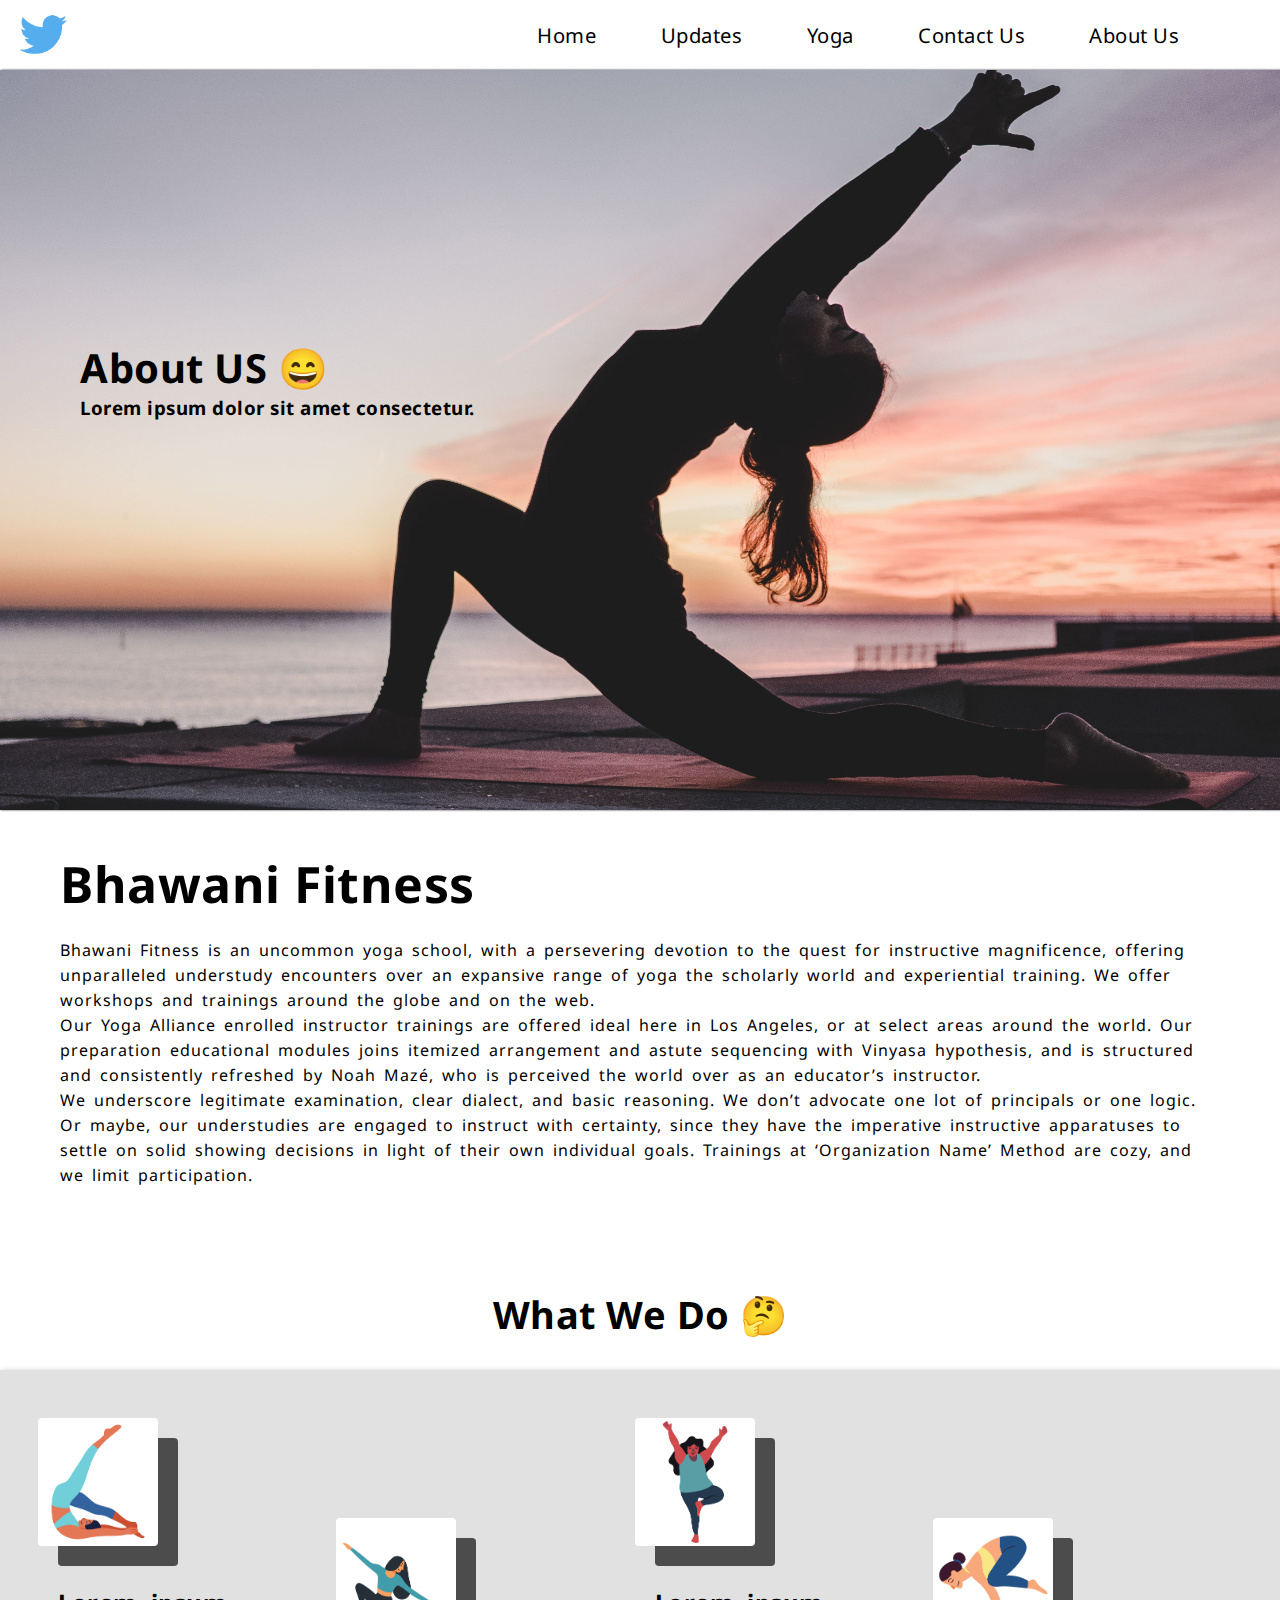
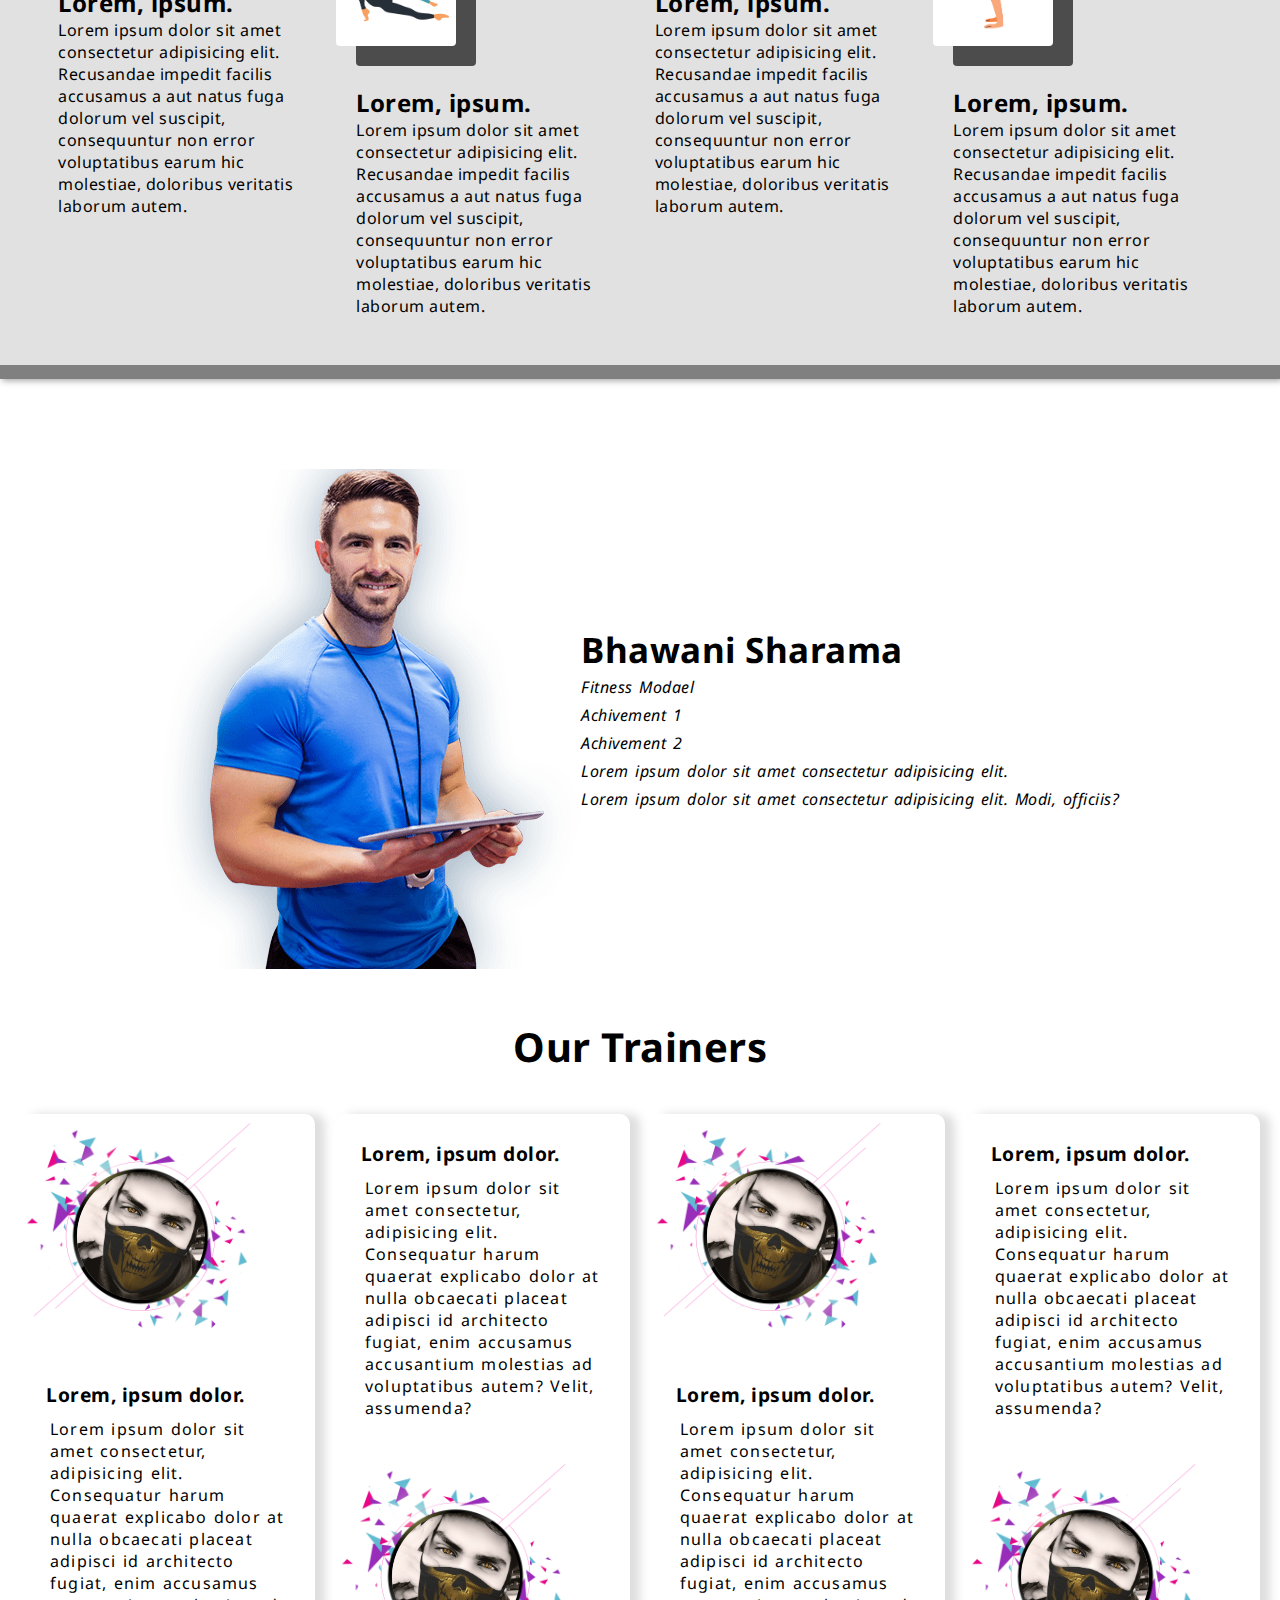
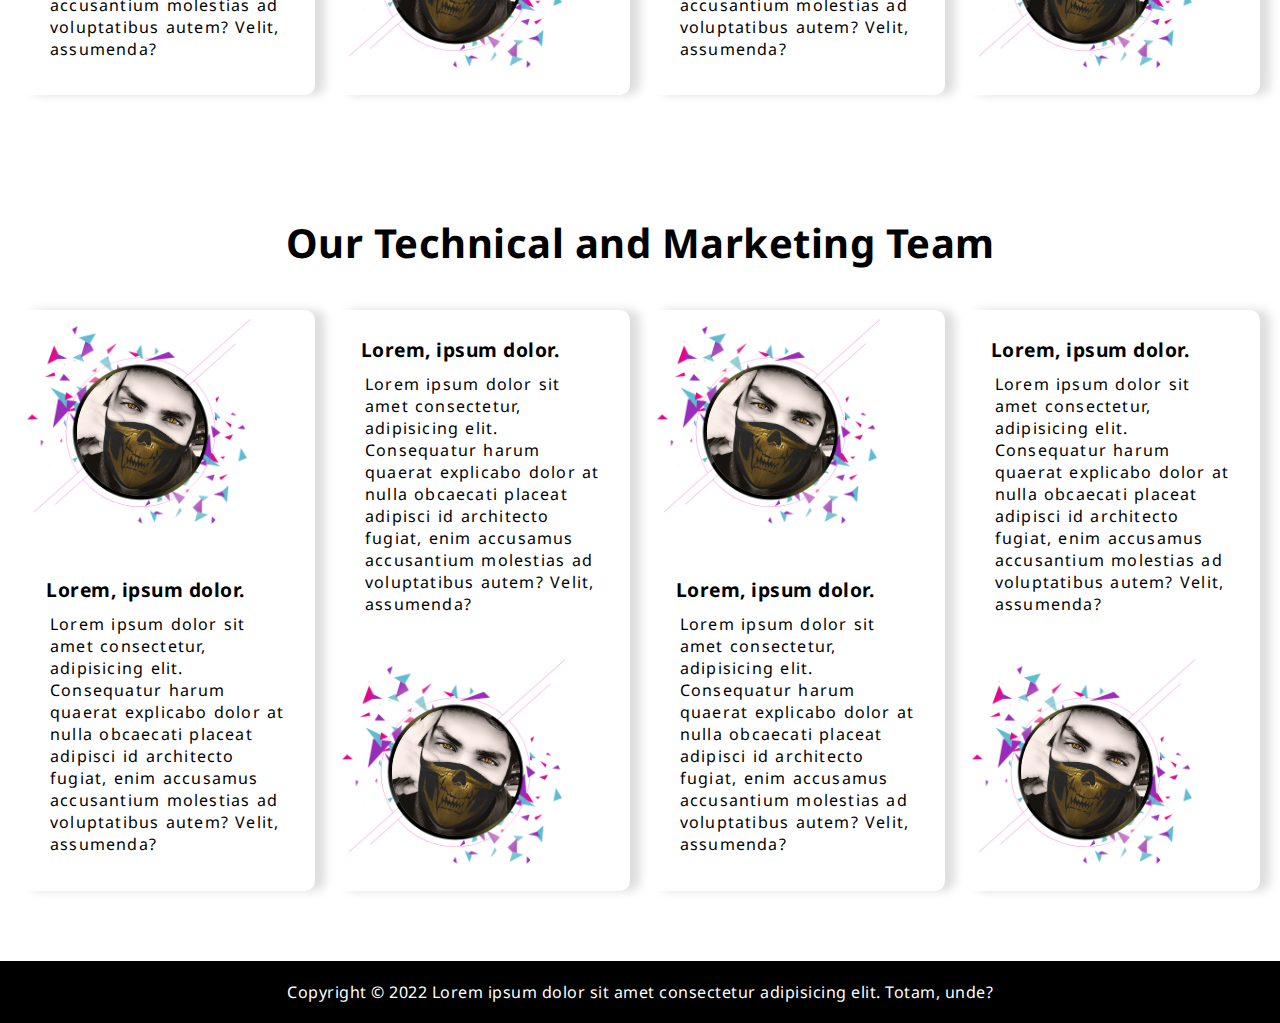
==== commit b9bad12f: "final" ====
--- a/aboutus/aboutus.html
+++ b/aboutus/aboutus.html
@@ -6,6 +6,7 @@
     <meta name="viewport" content="width=device-width, initial-scale=1.0" />
     <link rel="stylesheet" href="./style.css" />
     <link rel="stylesheet" href="../nav/style.css" />
+     <link rel="icon" type="image/x-icon" href="../images/logoo.JPG">
     <title>Bhawani Fitness | About Us</title>
   </head>
   <body>
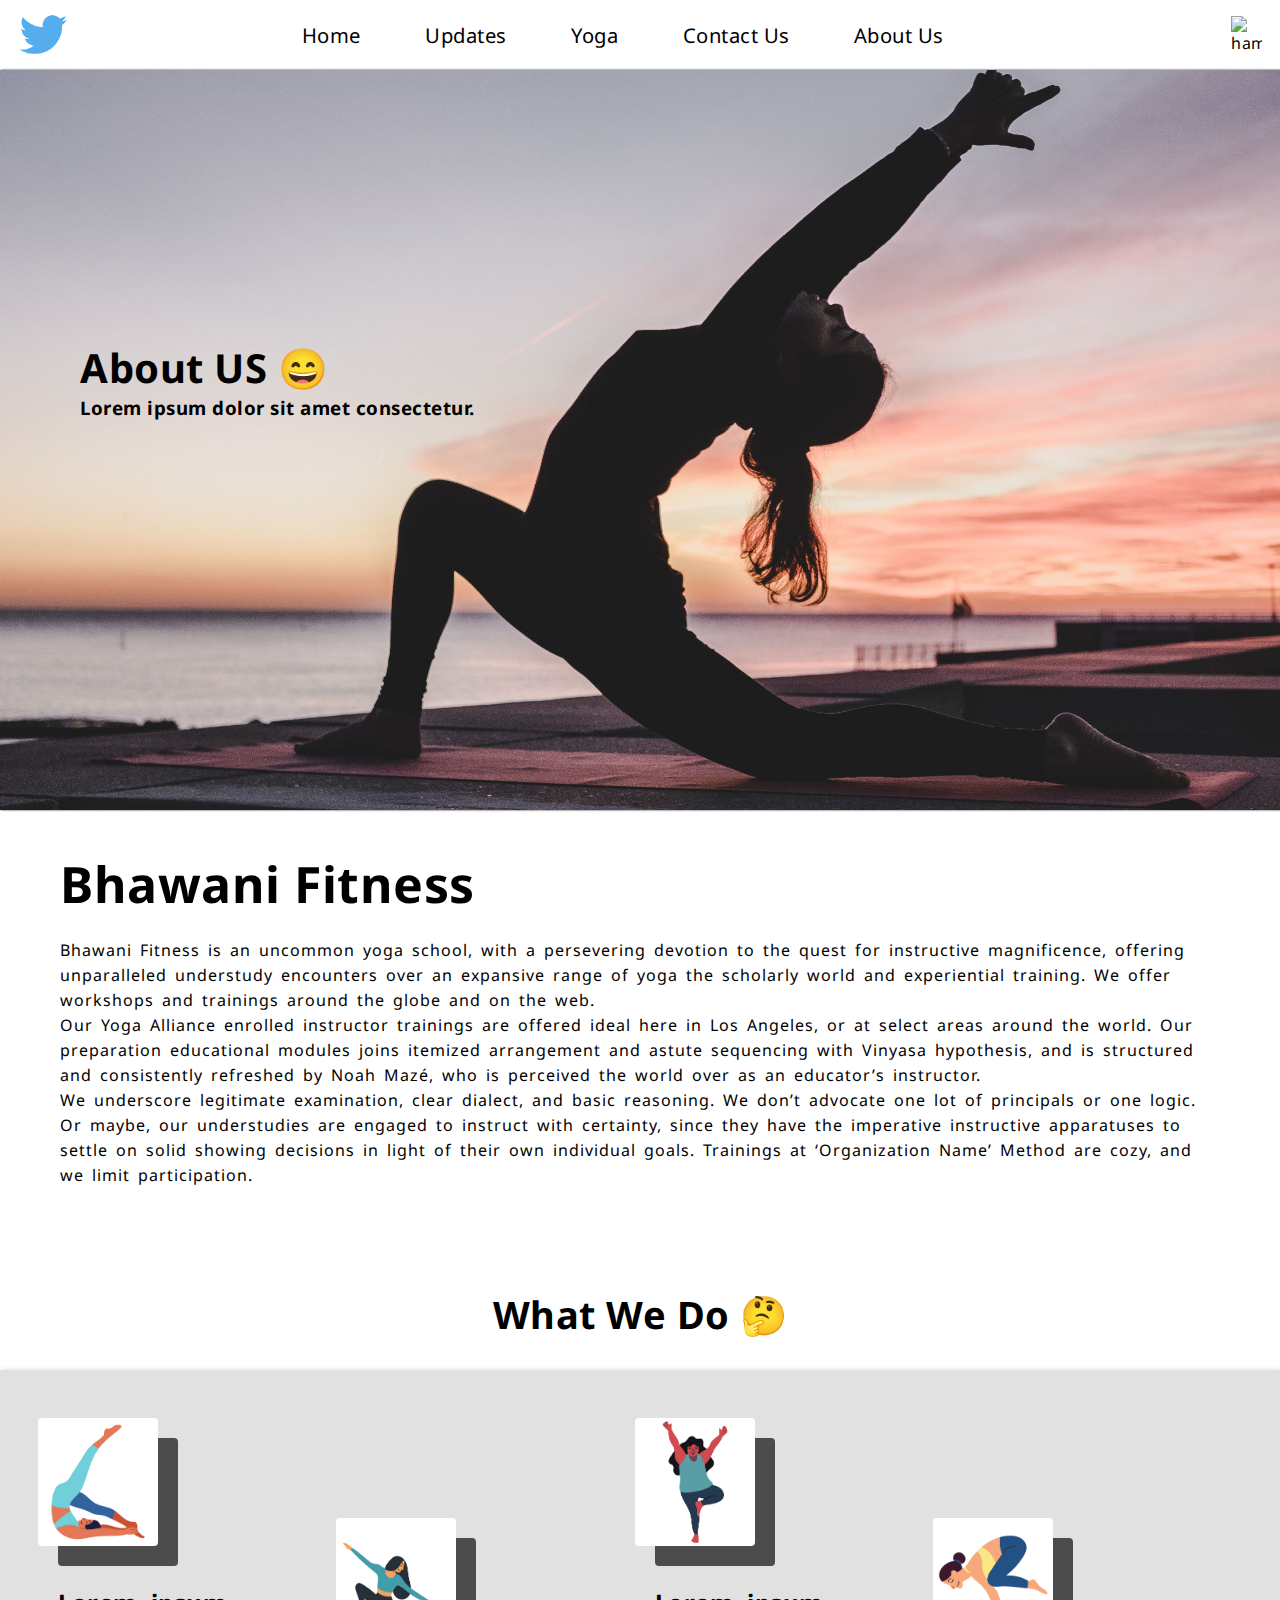
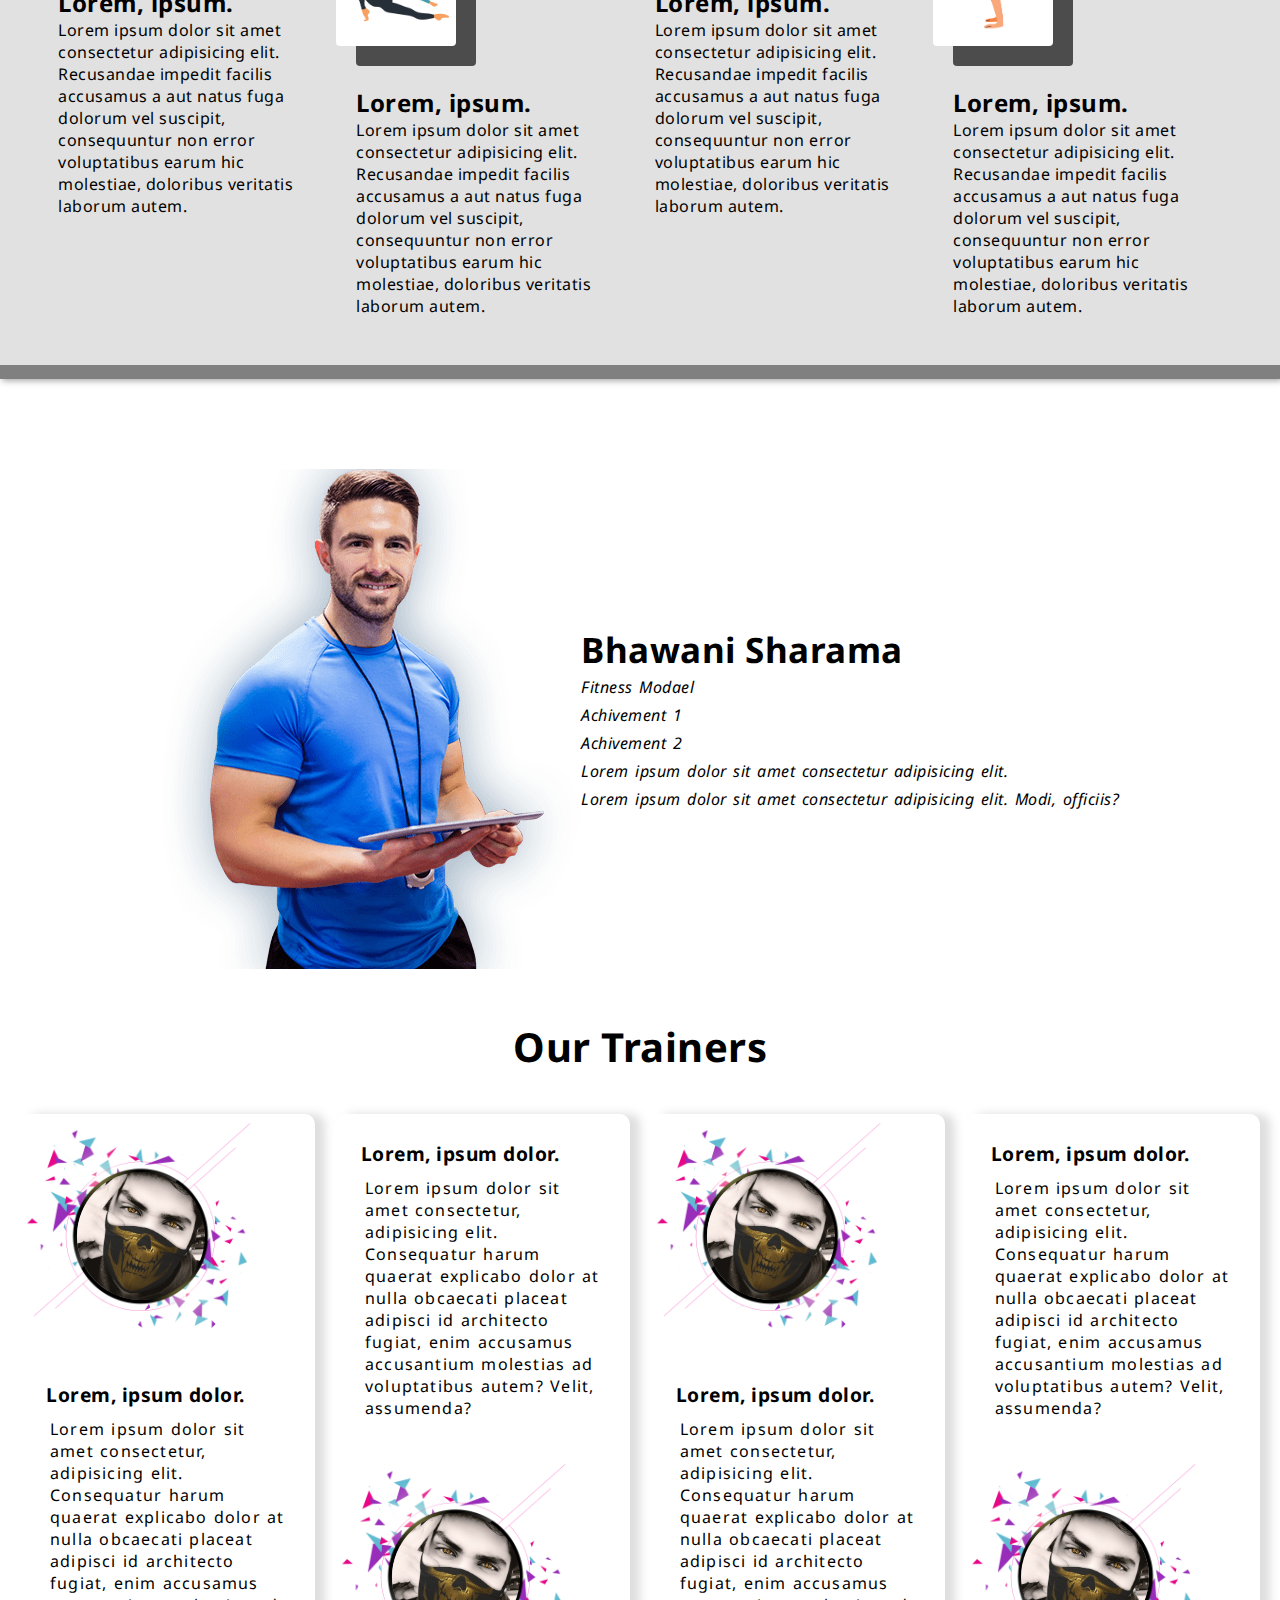
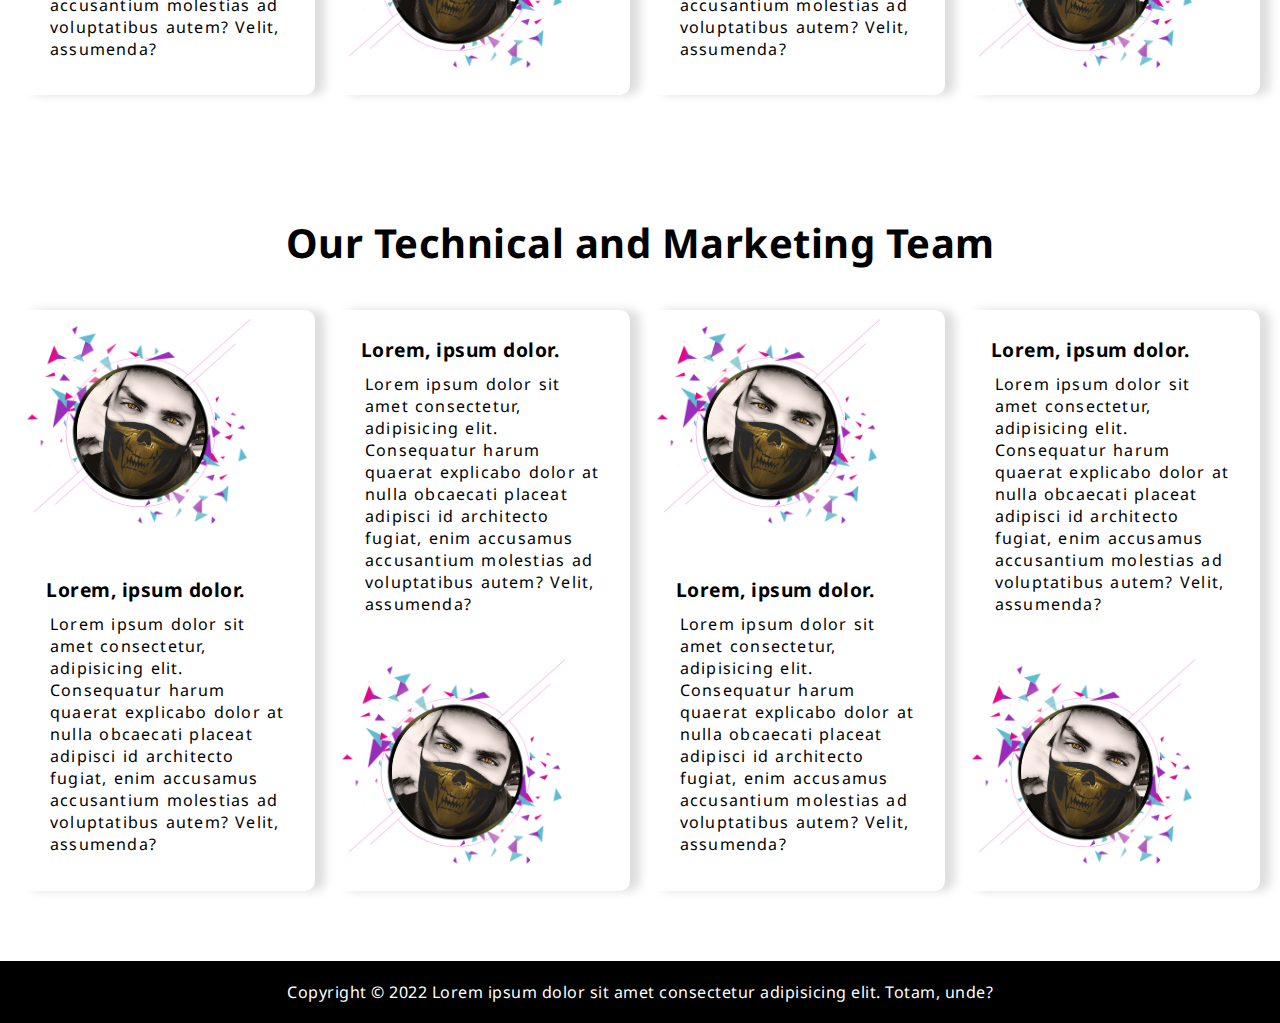
==== commit 5ff2f3cf: "bug" ====
--- a/aboutus/aboutus.html
+++ b/aboutus/aboutus.html
@@ -20,7 +20,8 @@
         <a href="../contactus/contactus.html">Contact Us</a>
         <a href="#">About Us</a>
       </div>
-       <img id="burger" src="../images/hamburger.png" alt="hamburger" />
+        <img id="burger" src="./images/hamburger.png" alt="ham" />
+    <img id="burger2" src="./images/cross.png" alt="hamr" />
     </nav>
     <!-- hero -->
     <section class="aboutus-hero">
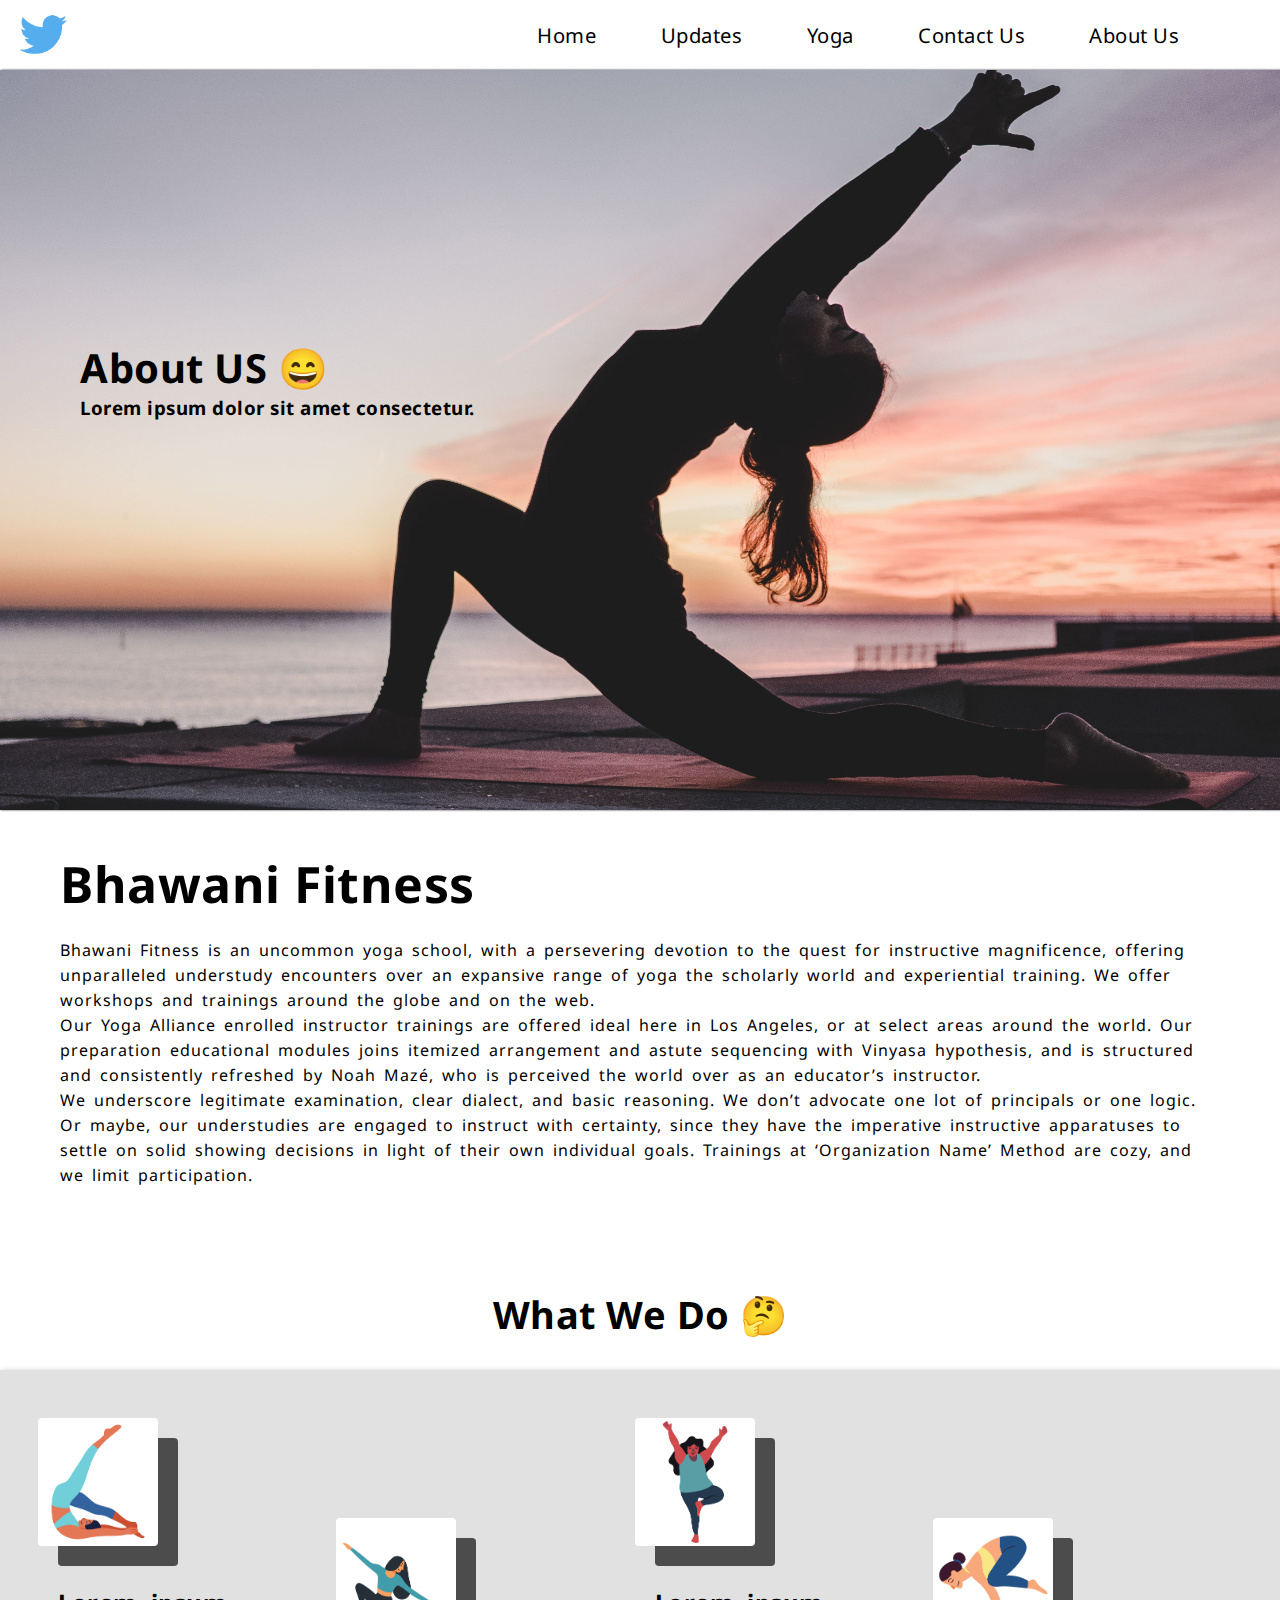
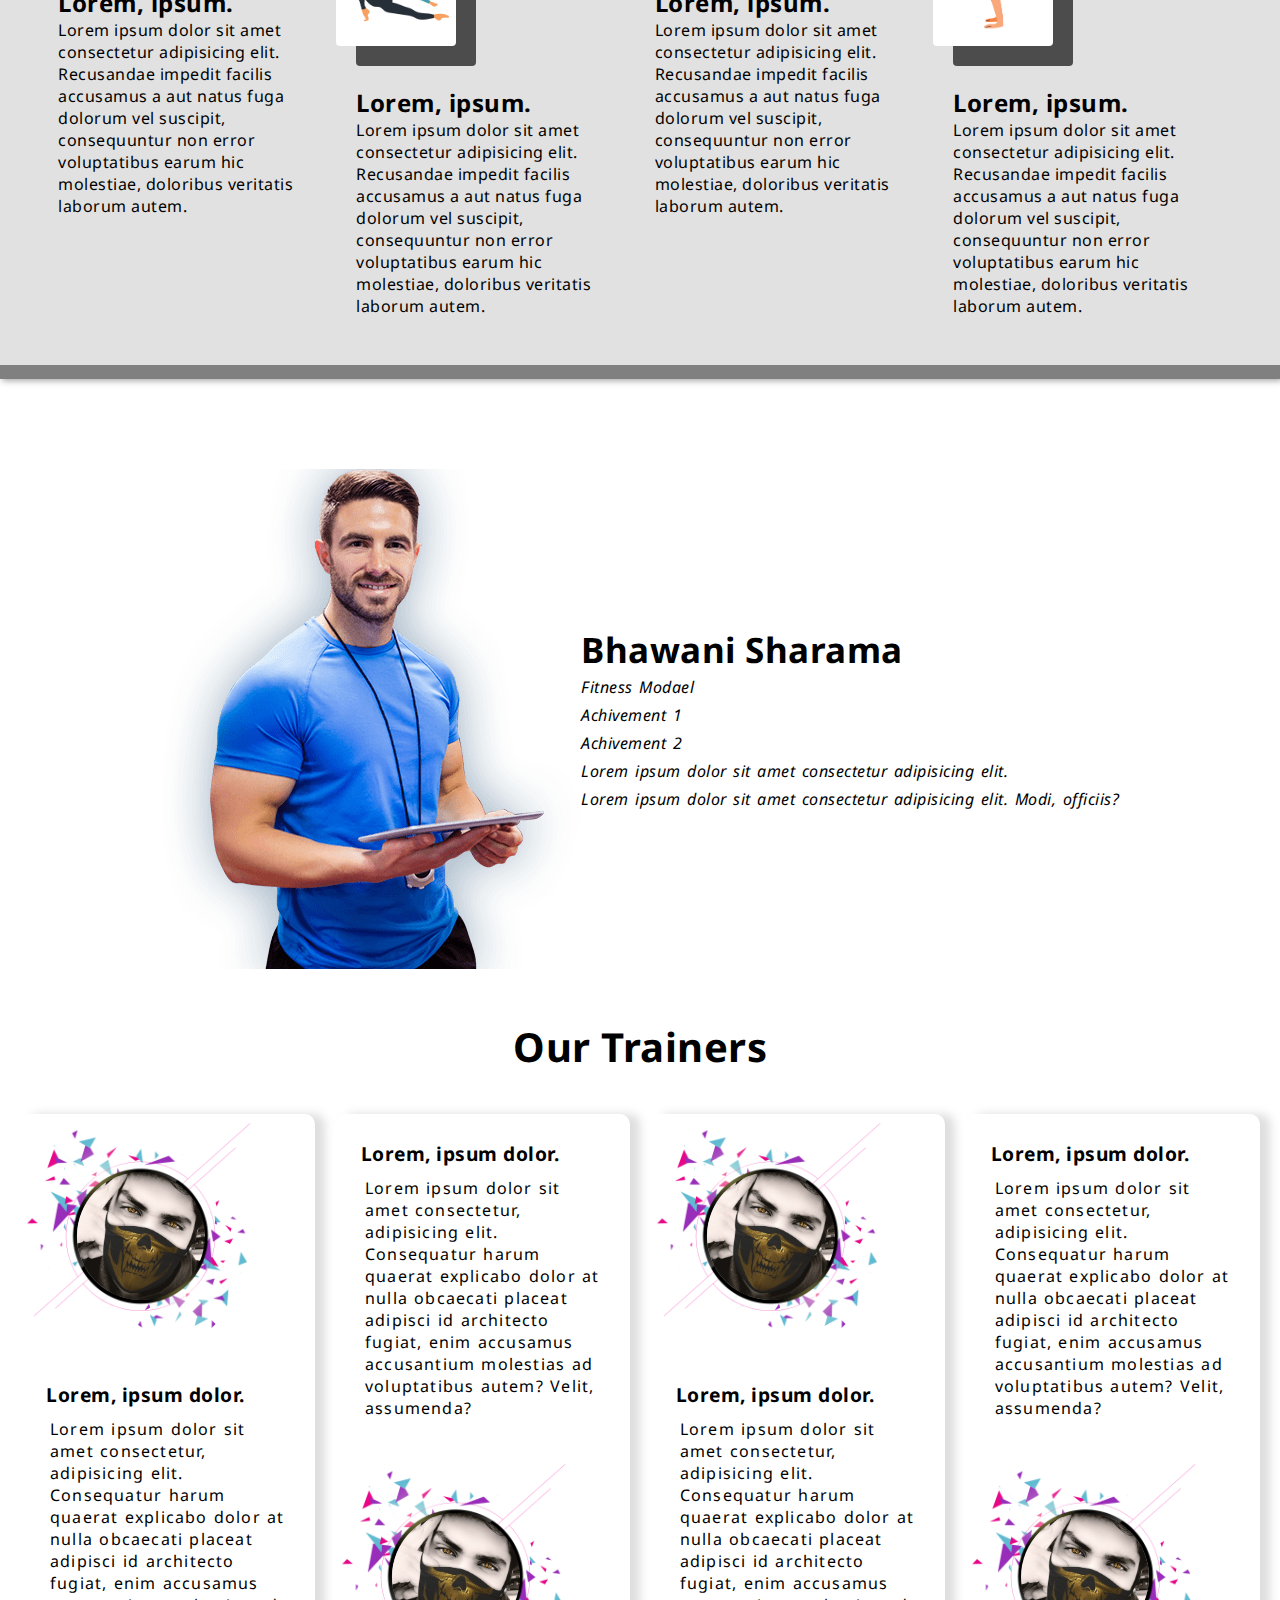
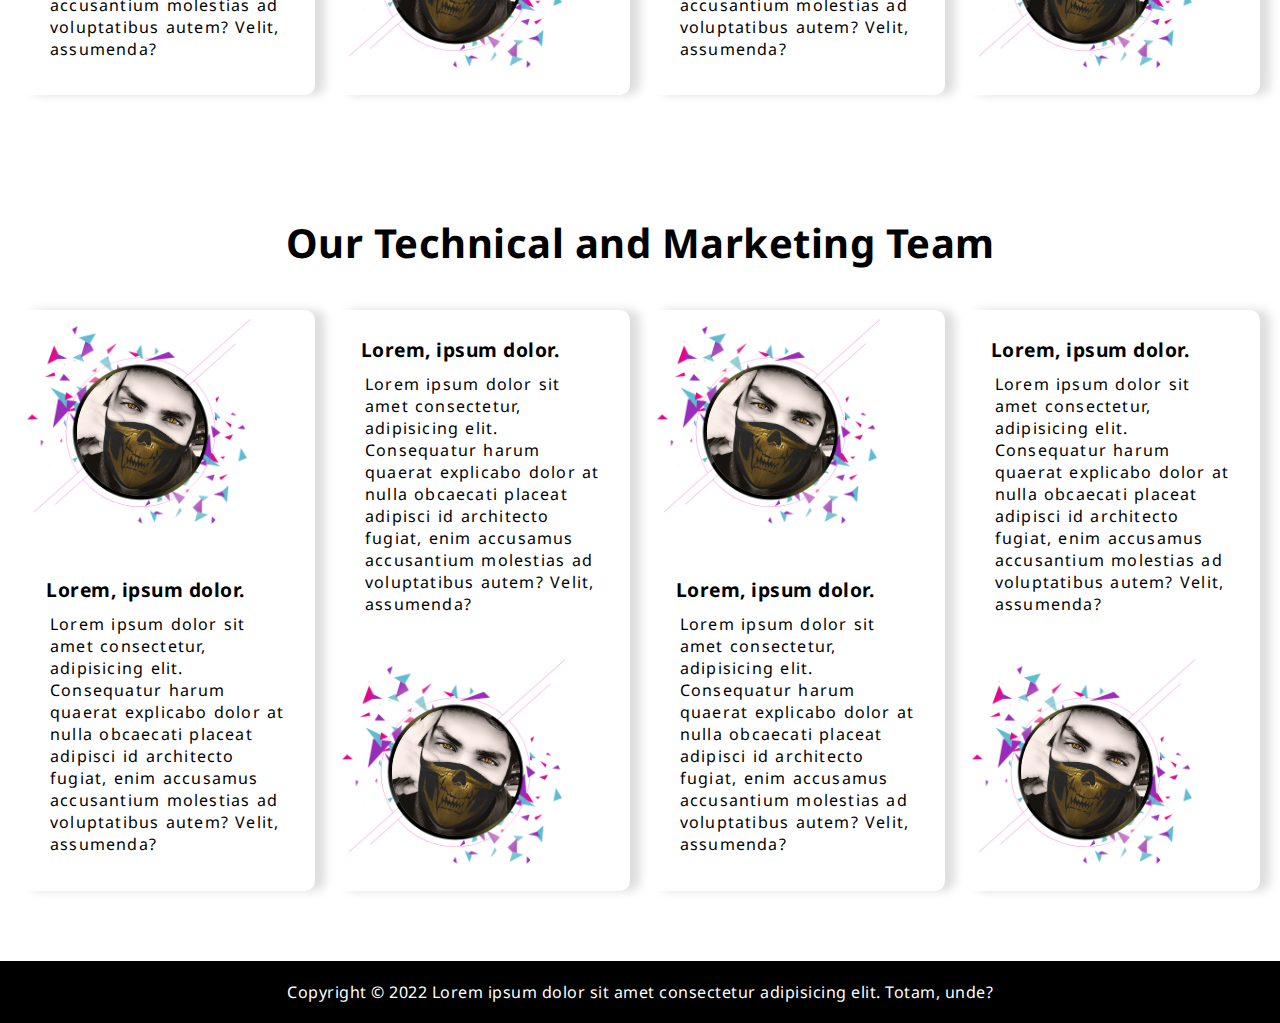
==== commit 49eacda1: "clear" ====
--- a/aboutus/aboutus.html
+++ b/aboutus/aboutus.html
@@ -20,8 +20,8 @@
         <a href="../contactus/contactus.html">Contact Us</a>
         <a href="#">About Us</a>
       </div>
-        <img id="burger" src="./images/hamburger.png" alt="ham" />
-    <img id="burger2" src="./images/cross.png" alt="hamr" />
+        <img id="burger" src="../images/hamburger.png" alt="ham" />
+    <img id="burger2" src="../images/cross.png" alt="hamr" />
     </nav>
     <!-- hero -->
     <section class="aboutus-hero">
--- a/nav/style.css
+++ b/nav/style.css
@@ -1,20 +1,29 @@
 .nav {
+  overflow: hidden;
+  width: 100%;
   padding: 4px 8px;
   display: flex;
   height: 70px;
   align-items: center;
   justify-content: space-between;
 }
-#burger {
+#burger2 {
+  transform: translateX(50px);
+}
+
+#burger,
+#burger2 {
   display: none;
   width: 31px;
+  position: absolute;
+  right: 4px;
   z-index: 5;
   transition: all 0.4s ease-in-out;
   margin-right: 10px;
 }
 .nav-links {
+  margin-right: 5%;
   z-index: 4;
-  margin-right: 5%;
   /* display: flex;
   justify-content: space-between; */
   width: max-content;
@@ -37,8 +46,15 @@
     position: absolute; /* top: 0; */
     /* position: fixed; */
   }
-  #burger {
-    position: relative;
+  .nav-links > a:first-child {
+    border-top: 2px solid black;
+  }
+  #burger2 {
+    background-color: white;
+    border-radius: 50%;
+  }
+  #burger,
+  #burger2 {
     display: block;
   }
   .nav > img {
@@ -49,7 +65,7 @@
     top: 0;
     margin: 0;
     padding-top: 55px;
-    background-color: rgba(173, 173, 173, 0.952);
+    background-color: rgba(12, 12, 12, 0.952);
     width: 50%;
     height: 100vh;
     right: 0;
@@ -57,6 +73,7 @@
     line-height: 40px;
     transform: translateX(100%);
     transition: all 0.4s ease-in-out;
+    border-left: 3px inset gray;
     flex-direction: column;
   }
   .nav-links > a {
@@ -74,7 +91,7 @@
   .nav-links {
     width: 80%;
   }
-    .home-footer {
+  .home-footer {
     font-size: x-small;
     padding: 7px;
   }
@@ -84,10 +101,15 @@
     font-size: small;
     padding: 7px;
   }
+  .nav-links > a {
+    padding: 5px 10px;
+
+    font-size: 20px;
+  }
 }
-@media screen and (max-width:350px) {
+@media screen and (max-width: 350px) {
   .home-footer {
     padding: 3px 0;
     font-size: 6px;
   }
-}+}
